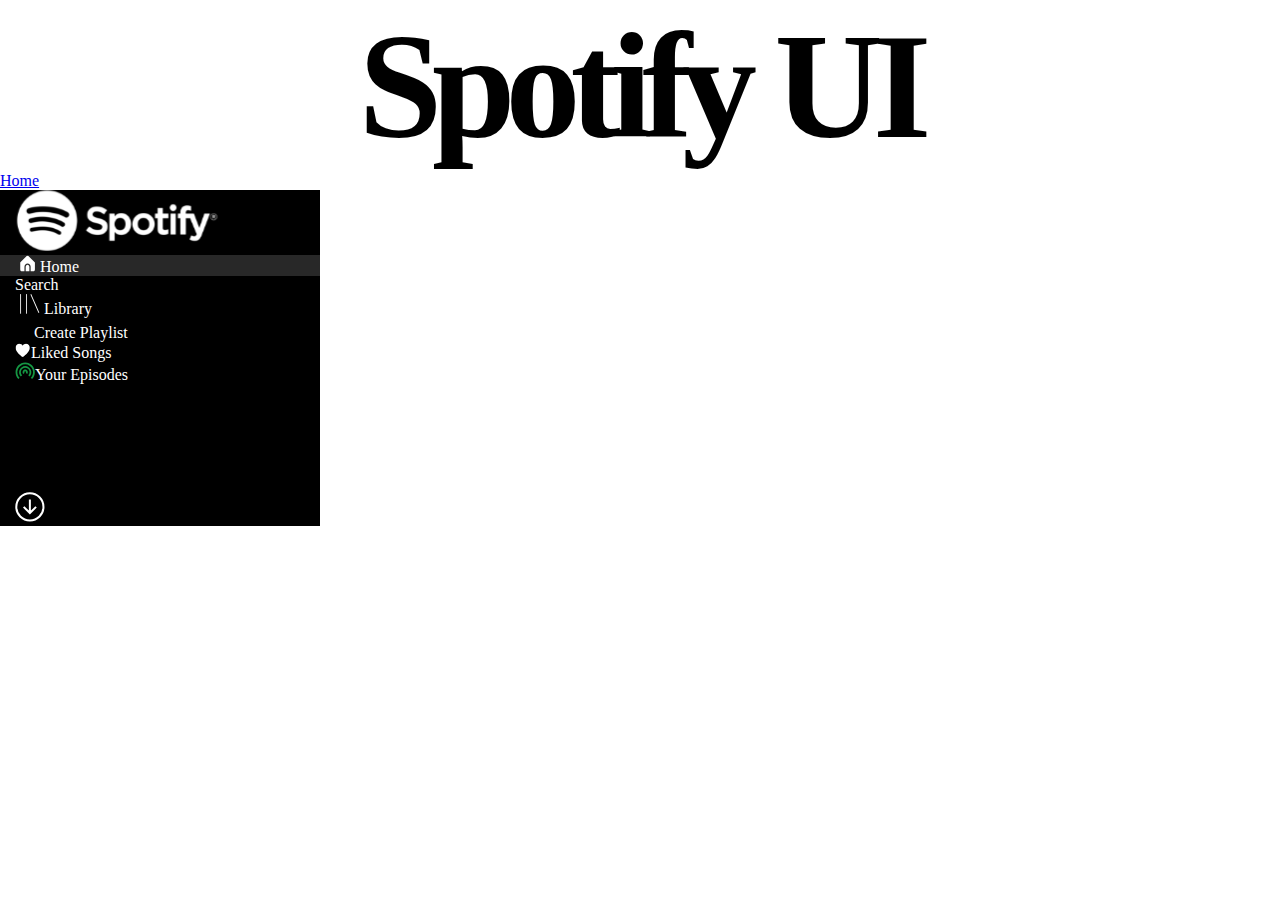
==== index.html @ 9013bd7e "my first commit" ====
<!DOCTYPE html>
<html lang="en">
<head>
    <meta charset="UTF-8">
    <meta name="viewport" content="width=device-width, initial-scale=1.0">
    <title>Spotify Clone</title>
    <link rel="stylesheet" href="style.css"/>
    <link href="https://cdn.jsdelivr.net/npm/bootstrap@5.0.2/dist/css/bootstrap.min.css" rel="stylesheet" integrity="sha384-EVSTQN3/azprG1Anm3QDgpJLIm9Nao0Yz1ztcQTwFspd3yD65VohhpuuCOmLASjC" crossorigin="anonymous">
    <link rel="stylesheet" href="https://cdnjs.cloudflare.com/ajax/libs/font-awesome/6.4.2/css/all.min.css" integrity="sha512-z3gLpd7yknf1YoNbCzqRKc4qyor8gaKU1qmn+CShxbuBusANI9QpRohGBreCFkKxLhei6S9CQXFEbbKuqLg0DA==" crossorigin="anonymous" referrerpolicy="no-referrer" />
</head>
<body>
    <center><h6 class="heading"> Spotify UI</h6></center>
    <div class="d-flex">
        <div>
        <a href="#" class="text-decoration-none">Home</a>
<nav class="px-3 py-2   logo">
    <p>
    <svg width="204" height="61" viewBox="0 0 204 61" fill="none" xmlns="http://www.w3.org/2000/svg" xmlns:xlink="http://www.w3.org/1999/xlink">
        <rect x="0.821411" y="0.29187" width="202.576" height="60.5258" fill="url(#pattern0)"/>
        <defs>
        <pattern id="pattern0" patternContentUnits="objectBoundingBox" width="1" height="1">
        <use xlink:href="#image0_306_644" transform="matrix(0.00042337 0 0 0.00141699 0 -0.0016157)"/>
        </pattern>
        <image id="image0_306_644" width="2362" height="708" xlink:href="[data-uri]"/>
        </defs>
        </svg>
        </p>
 <p class="mt-5 py-2 mb-0 backgd">
<a href="#" class="text-white decoration-none">
    <svg xmlns="http://www.w3.org/2000/svg" width="25" height="17" viewBox="0 0 31 34" fill="none" class="pe-1 me-2">
    <g clip-path="url(#clip0_306_615)">
      <path d="M15.5849 19.6659C14.6021 19.6659 13.6596 20.0888 12.9646 20.8417C12.2697 21.5946 11.8793 22.6157 11.8793 23.6804V33.0822H19.2906V23.6804C19.2906 22.6157 18.9002 21.5946 18.2052 20.8417C17.5103 20.0888 16.5677 19.6659 15.5849 19.6659Z" fill="white"/>
      <path d="M17.2376 2.04697C16.784 1.60463 16.1953 1.35986 15.5849 1.35986C14.9746 1.35986 14.3858 1.60463 13.9322 2.04697L0.762268 14.8879V28.8047C0.762268 29.9404 1.17871 31.0296 1.91999 31.8326C2.66126 32.6357 3.66665 33.0868 4.71497 33.0868H9.40881V23.6809C9.40881 21.9064 10.0595 20.2046 11.2177 18.9498C12.376 17.6951 13.9469 16.9902 15.5849 16.9902C17.2229 16.9902 18.7938 17.6951 19.9521 18.9498C21.1103 20.2046 21.761 21.9064 21.761 23.6809V33.0828H26.4548C27.5032 33.0828 28.5086 32.6317 29.2498 31.8286C29.9911 31.0256 30.4076 29.9364 30.4076 28.8007V14.8839L17.2376 2.04697Z" fill="white"/>
    </g>
    <defs>
      <clipPath id="clip0_306_615">
        <rect width="29.6453" height="32.1157" fill="white" transform="translate(0.762268 0.932129)"/>
      </clipPath>
    </defs>
  </svg>Home</a>
  </p>
  <p>
<a href="#" class="text-white"><i class="fa-solid fa-magnifying-glass me-3 pe-1" style="color: #f9fafb"></i>Search</a>
  </p>
  <p>
<a href="#" class="text-white">
    <svg xmlns="http://www.w3.org/2000/svg" width="29" height="20" viewBox="0 0 29 29" fill="none" class="pe-2 me-2">
        <rect x="0.997498" y="0.15979" width="1.23522" height="28.4101" fill="white"/>
        <rect x="9.64404" y="0.15979" width="1.23522" height="28.4101" fill="white"/>
        <rect x="15.8201" y="0.655029" width="1.23522" height="29.3017" transform="rotate(-23.634 15.8201 0.655029)" fill="white"/>
      </svg>Library</a>
      </p>
   <p class="mt-5">
    <a href="#" class="text-white">
        <svg xmlns="http://www.w3.org/2000/svg" width="19" height="20" viewBox="0 0 31 31" fill="none" class="bg-white me-3">
            <path d="M16.8201 14.0944V7.91833H14.3497V14.0944H8.17358V16.5649H14.3497V22.741H16.8201V16.5649H22.9962V14.0944H16.8201Z" fill="black"/>
          </svg>Create Playlist</a>
          </p>
          <p>
    <a href="#" class="text-white">
        <svg xmlns="http://www.w3.org/2000/svg" width="16" height="16" viewBox="0 0 12 12" fill="none" class="bg-primary me-4">
            <g clip-path="url(#clip0_306_628)">
              <path d="M8.23299 1.31335C7.72879 1.3212 7.23557 1.46195 6.80317 1.72139C6.37076 1.98084 6.01447 2.34979 5.77027 2.79099C5.52608 2.34979 5.16979 1.98084 4.73738 1.72139C4.30497 1.46195 3.81176 1.3212 3.30755 1.31335C2.50378 1.34828 1.7465 1.69989 1.20116 2.29138C0.655812 2.88287 0.366729 3.66616 0.397065 4.47011C0.397065 7.50374 5.3028 11.0075 5.51146 11.1562L5.77027 11.3393L6.02908 11.1562C6.23774 11.0084 11.1435 7.50374 11.1435 4.47011C11.1738 3.66616 10.8847 2.88287 10.3394 2.29138C9.79404 1.69989 9.03676 1.34828 8.23299 1.31335Z" fill="white"/>
            </g>
            <defs>
              <clipPath id="clip0_306_628">
                <path d="M0.396973 1.90271C0.396973 1.35042 0.844688 0.90271 1.39697 0.90271H10.1434C10.6957 0.90271 11.1434 1.35043 11.1434 1.90271V10.6491C11.1434 11.2014 10.6957 11.6491 10.1434 11.6491H1.39697C0.844687 11.6491 0.396973 11.2014 0.396973 10.6491V1.90271Z" fill="white"/>
              </clipPath>
            </defs>
          </svg>Liked Songs</a>
          </p>
          <p>
    <a href="#" class="text-white">
        <svg xmlns="http://www.w3.org/2000/svg" width="20" height="18" viewBox="0 0 20 18" fill="none" class=" me-3">
            <path d="M4.63432 15.7873C3.53306 14.686 2.78309 13.2829 2.47926 11.7554C2.17543 10.2279 2.33137 8.64462 2.92738 7.20574C3.52339 5.76687 4.53269 4.53704 5.82764 3.67178C7.1226 2.80652 8.64506 2.34469 10.2025 2.34469C11.7599 2.34469 13.2824 2.80652 14.5773 3.67178C15.8723 4.53704 16.8816 5.76687 17.4776 7.20574C18.0736 8.64462 18.2296 10.2279 17.9257 11.7554C17.6219 13.2829 16.8719 14.686 15.7707 15.7873L17.0078 17.0245C17.9029 16.1318 18.6127 15.071 19.0965 13.9031C19.5803 12.7352 19.8285 11.4833 19.8269 10.2192C19.8269 4.90384 15.5178 0.594727 10.2025 0.594727C4.88718 0.594727 0.578064 4.90384 0.578064 10.2192C0.578064 12.8772 1.65512 15.2833 3.39715 17.0245L4.63432 15.7873Z" fill="#159643"/>
            <path d="M14.5335 14.5502C15.39 13.6936 15.9732 12.6023 16.2095 11.4142C16.4458 10.2262 16.3245 8.99476 15.8609 7.87566C15.3973 6.75657 14.6123 5.80007 13.6051 5.12711C12.5979 4.45416 11.4138 4.09497 10.2025 4.09497C8.9912 4.09497 7.8071 4.45416 6.79992 5.12711C5.79274 5.80007 5.00773 6.75657 4.54415 7.87566C4.08058 8.99476 3.95925 10.2262 4.19552 11.4142C4.43179 12.6023 5.01504 13.6936 5.87153 14.5502L7.10958 13.313C6.49775 12.7012 6.08109 11.9217 5.91228 11.073C5.74347 10.2244 5.8301 9.3448 6.16122 8.54542C6.49233 7.74604 7.05305 7.06279 7.77247 6.58208C8.49189 6.10138 9.33771 5.8448 10.203 5.8448C11.0682 5.8448 11.914 6.10138 12.6334 6.58208C13.3529 7.06279 13.9136 7.74604 14.2447 8.54542C14.5758 9.3448 14.6624 10.2244 14.4936 11.073C14.3248 11.9217 13.9082 12.7012 13.2963 13.313L14.5335 14.5502Z" fill="#159643"/>
            <path d="M12.0583 12.075C12.4253 11.7079 12.6752 11.2402 12.7765 10.731C12.8777 10.2218 12.8257 9.6941 12.627 9.21449C12.4284 8.73489 12.0919 8.32498 11.6603 8.03657C11.2286 7.74817 10.7212 7.59424 10.2021 7.59424C9.68293 7.59424 9.17546 7.74817 8.74382 8.03657C8.31217 8.32498 7.97574 8.73489 7.77706 9.21449C7.57838 9.6941 7.52637 10.2218 7.62761 10.731C7.72886 11.2402 7.97881 11.7079 8.34585 12.075L9.5839 10.8378C9.46151 10.7154 9.37816 10.5595 9.34437 10.3898C9.31059 10.2201 9.32791 10.0441 9.39412 9.88425C9.46034 9.72436 9.57248 9.5877 9.71637 9.49154C9.86026 9.39539 10.0294 9.34407 10.2025 9.34407C10.3756 9.34407 10.5447 9.39539 10.6886 9.49154C10.8325 9.5877 10.9446 9.72436 11.0109 9.88425C11.0771 10.0441 11.0944 10.2201 11.0606 10.3898C11.0268 10.5595 10.9435 10.7154 10.8211 10.8378L12.0583 12.075Z" fill="#159643"/>
          </svg>Your Episodes</a>
          </p>
 <p class="fs-4 text-white  mt-5">FAV</p>
 <p class="text-white" >Daily Mix 1</p>
 <p class="text-white" >Discover Weekly</p>
 <p class="text-white">Malayalam</p>
 <p class="text-white">Dance / Electronix Mix</p>
 <p class="text-white">EDM / Popular</p>
<p class="fs-6 mt-5 text-white"> <svg xmlns="http://www.w3.org/2000/svg" width="30" height="30" viewBox="0 0 30 30" fill="none" class="me-4 ">
    <path d="M21.0553 14.8841L14.8792 21.0602L8.70313 14.8841M14.8792 7.47273V19.8249V7.47273ZM14.8792 1.29663C22.3832 1.29663 28.4667 7.38009 28.4667 14.8841C28.4667 22.388 22.3832 28.4715 14.8792 28.4715C7.37527 28.4715 1.29181 22.388 1.29181 14.8841C1.29181 7.38009 7.37527 1.29663 14.8792 1.29663Z" stroke="white" stroke-width="2"/>
  </svg>Install app</p>
</nav>
</div>
<div class="bigbox">
    <div class="d-flex">
        <div>

        </div>
        <div>

        </div>
    </div>

</div>
</div>
    <script src="https://cdn.jsdelivr.net/npm/@popperjs/core@2.9.2/dist/umd/popper.min.js" integrity="sha384-IQsoLXl5PILFhosVNubq5LC7Qb9DXgDA9i+tQ8Zj3iwWAwPtgFTxbJ8NT4GN1R8p" crossorigin="anonymous"></script>
<script src="https://cdn.jsdelivr.net/npm/bootstrap@5.0.2/dist/js/bootstrap.min.js" integrity="sha384-cVKIPhGWiC2Al4u+LWgxfKTRIcfu0JTxR+EQDz/bgldoEyl4H0zUF0QKbrJ0EcQF" crossorigin="anonymous"></script>
</body>
</html>
---- style.css ----
*{
    margin:0px;
    padding:0px;
}
.heading{
    font-family: DM Sans;
font-size: 150px;
font-style: normal;
font-weight: 700;
line-height: normal;
letter-spacing: -10px;
}
nav>p>a{
    text-decoration:none;
    color:white;
}
.logo{
    height:100%;
    width:25%;
    background-color: rgb(0,0,0);

}
nav>p{
    padding-left: 15px;
}
.backgd{
    background-color: rgb(40,40,40);
}
.bigbox{
    background-color: rgb(40,40,40);
}
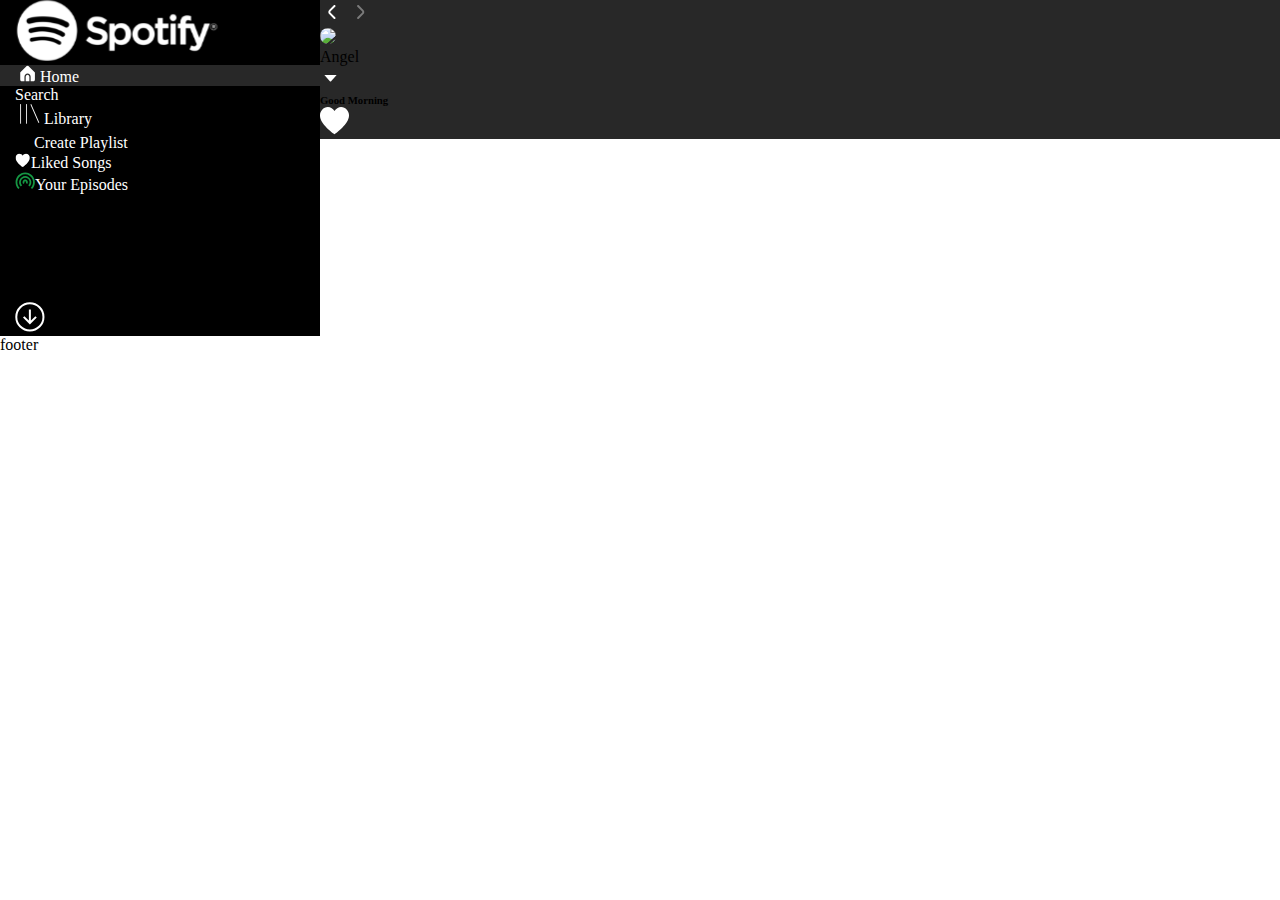
==== commit 2e254071: "new files added" ====
--- a/index.html
+++ b/index.html
@@ -9,13 +9,12 @@
     <link rel="stylesheet" href="https://cdnjs.cloudflare.com/ajax/libs/font-awesome/6.4.2/css/all.min.css" integrity="sha512-z3gLpd7yknf1YoNbCzqRKc4qyor8gaKU1qmn+CShxbuBusANI9QpRohGBreCFkKxLhei6S9CQXFEbbKuqLg0DA==" crossorigin="anonymous" referrerpolicy="no-referrer" />
 </head>
 <body>
-    <center><h6 class="heading"> Spotify UI</h6></center>
-    <div class="d-flex">
+    <div class="home">
+      <div class="main-div">
+        <div class="sidebar">
+        <nav class="px-3 py-2">
         <div>
-        <a href="#" class="text-decoration-none">Home</a>
-<nav class="px-3 py-2   logo">
-    <p>
-    <svg width="204" height="61" viewBox="0 0 204 61" fill="none" xmlns="http://www.w3.org/2000/svg" xmlns:xlink="http://www.w3.org/1999/xlink">
+        <svg width="204" height="61" viewBox="0 0 204 61" fill="none" xmlns="http://www.w3.org/2000/svg" xmlns:xlink="http://www.w3.org/1999/xlink">
         <rect x="0.821411" y="0.29187" width="202.576" height="60.5258" fill="url(#pattern0)"/>
         <defs>
         <pattern id="pattern0" patternContentUnits="objectBoundingBox" width="1" height="1">
@@ -24,10 +23,10 @@
         <image id="image0_306_644" width="2362" height="708" xlink:href="[data-uri]"/>
         </defs>
         </svg>
-        </p>
- <p class="mt-5 py-2 mb-0 backgd">
-<a href="#" class="text-white decoration-none">
-    <svg xmlns="http://www.w3.org/2000/svg" width="25" height="17" viewBox="0 0 31 34" fill="none" class="pe-1 me-2">
+        </div>
+        <div class="mt-3 py-2 mb-0 backgd">
+        <a href="#" class="text-white decoration-none">
+        <svg xmlns="http://www.w3.org/2000/svg" width="25" height="17" viewBox="0 0 31 34" fill="none" class="pe-1 me-2">
     <g clip-path="url(#clip0_306_615)">
       <path d="M15.5849 19.6659C14.6021 19.6659 13.6596 20.0888 12.9646 20.8417C12.2697 21.5946 11.8793 22.6157 11.8793 23.6804V33.0822H19.2906V23.6804C19.2906 22.6157 18.9002 21.5946 18.2052 20.8417C17.5103 20.0888 16.5677 19.6659 15.5849 19.6659Z" fill="white"/>
       <path d="M17.2376 2.04697C16.784 1.60463 16.1953 1.35986 15.5849 1.35986C14.9746 1.35986 14.3858 1.60463 13.9322 2.04697L0.762268 14.8879V28.8047C0.762268 29.9404 1.17871 31.0296 1.91999 31.8326C2.66126 32.6357 3.66665 33.0868 4.71497 33.0868H9.40881V23.6809C9.40881 21.9064 10.0595 20.2046 11.2177 18.9498C12.376 17.6951 13.9469 16.9902 15.5849 16.9902C17.2229 16.9902 18.7938 17.6951 19.9521 18.9498C21.1103 20.2046 21.761 21.9064 21.761 23.6809V33.0828H26.4548C27.5032 33.0828 28.5086 32.6317 29.2498 31.8286C29.9911 31.0256 30.4076 29.9364 30.4076 28.8007V14.8839L17.2376 2.04697Z" fill="white"/>
@@ -37,27 +36,27 @@
         <rect width="29.6453" height="32.1157" fill="white" transform="translate(0.762268 0.932129)"/>
       </clipPath>
     </defs>
-  </svg>Home</a>
-  </p>
-  <p>
-<a href="#" class="text-white"><i class="fa-solid fa-magnifying-glass me-3 pe-1" style="color: #f9fafb"></i>Search</a>
-  </p>
-  <p>
-<a href="#" class="text-white">
-    <svg xmlns="http://www.w3.org/2000/svg" width="29" height="20" viewBox="0 0 29 29" fill="none" class="pe-2 me-2">
+        </svg>Home</a>
+        </div>
+        <div>
+        <a href="#" class="text-white"><i class="fa-solid fa-magnifying-glass me-3 pe-1" style="color: #f9fafb"></i>Search</a>
+        </div>
+        <div>
+        <a href="#" class="text-white">
+        <svg xmlns="http://www.w3.org/2000/svg" width="29" height="20" viewBox="0 0 29 29" fill="none" class="pe-2 me-2">
         <rect x="0.997498" y="0.15979" width="1.23522" height="28.4101" fill="white"/>
         <rect x="9.64404" y="0.15979" width="1.23522" height="28.4101" fill="white"/>
         <rect x="15.8201" y="0.655029" width="1.23522" height="29.3017" transform="rotate(-23.634 15.8201 0.655029)" fill="white"/>
-      </svg>Library</a>
-      </p>
-   <p class="mt-5">
-    <a href="#" class="text-white">
+        </svg>Library</a>
+        </div>
+        <div class="mt-5">
+        <a href="#" class="text-white">
         <svg xmlns="http://www.w3.org/2000/svg" width="19" height="20" viewBox="0 0 31 31" fill="none" class="bg-white me-3">
             <path d="M16.8201 14.0944V7.91833H14.3497V14.0944H8.17358V16.5649H14.3497V22.741H16.8201V16.5649H22.9962V14.0944H16.8201Z" fill="black"/>
           </svg>Create Playlist</a>
-          </p>
-          <p>
-    <a href="#" class="text-white">
+          </div>
+          <div>
+        <a href="#" class="text-white">
         <svg xmlns="http://www.w3.org/2000/svg" width="16" height="16" viewBox="0 0 12 12" fill="none" class="bg-primary me-4">
             <g clip-path="url(#clip0_306_628)">
               <path d="M8.23299 1.31335C7.72879 1.3212 7.23557 1.46195 6.80317 1.72139C6.37076 1.98084 6.01447 2.34979 5.77027 2.79099C5.52608 2.34979 5.16979 1.98084 4.73738 1.72139C4.30497 1.46195 3.81176 1.3212 3.30755 1.31335C2.50378 1.34828 1.7465 1.69989 1.20116 2.29138C0.655812 2.88287 0.366729 3.66616 0.397065 4.47011C0.397065 7.50374 5.3028 11.0075 5.51146 11.1562L5.77027 11.3393L6.02908 11.1562C6.23774 11.0084 11.1435 7.50374 11.1435 4.47011C11.1738 3.66616 10.8847 2.88287 10.3394 2.29138C9.79404 1.69989 9.03676 1.34828 8.23299 1.31335Z" fill="white"/>
@@ -68,38 +67,66 @@
               </clipPath>
             </defs>
           </svg>Liked Songs</a>
-          </p>
-          <p>
+          </div>
+          <div>
     <a href="#" class="text-white">
         <svg xmlns="http://www.w3.org/2000/svg" width="20" height="18" viewBox="0 0 20 18" fill="none" class=" me-3">
             <path d="M4.63432 15.7873C3.53306 14.686 2.78309 13.2829 2.47926 11.7554C2.17543 10.2279 2.33137 8.64462 2.92738 7.20574C3.52339 5.76687 4.53269 4.53704 5.82764 3.67178C7.1226 2.80652 8.64506 2.34469 10.2025 2.34469C11.7599 2.34469 13.2824 2.80652 14.5773 3.67178C15.8723 4.53704 16.8816 5.76687 17.4776 7.20574C18.0736 8.64462 18.2296 10.2279 17.9257 11.7554C17.6219 13.2829 16.8719 14.686 15.7707 15.7873L17.0078 17.0245C17.9029 16.1318 18.6127 15.071 19.0965 13.9031C19.5803 12.7352 19.8285 11.4833 19.8269 10.2192C19.8269 4.90384 15.5178 0.594727 10.2025 0.594727C4.88718 0.594727 0.578064 4.90384 0.578064 10.2192C0.578064 12.8772 1.65512 15.2833 3.39715 17.0245L4.63432 15.7873Z" fill="#159643"/>
             <path d="M14.5335 14.5502C15.39 13.6936 15.9732 12.6023 16.2095 11.4142C16.4458 10.2262 16.3245 8.99476 15.8609 7.87566C15.3973 6.75657 14.6123 5.80007 13.6051 5.12711C12.5979 4.45416 11.4138 4.09497 10.2025 4.09497C8.9912 4.09497 7.8071 4.45416 6.79992 5.12711C5.79274 5.80007 5.00773 6.75657 4.54415 7.87566C4.08058 8.99476 3.95925 10.2262 4.19552 11.4142C4.43179 12.6023 5.01504 13.6936 5.87153 14.5502L7.10958 13.313C6.49775 12.7012 6.08109 11.9217 5.91228 11.073C5.74347 10.2244 5.8301 9.3448 6.16122 8.54542C6.49233 7.74604 7.05305 7.06279 7.77247 6.58208C8.49189 6.10138 9.33771 5.8448 10.203 5.8448C11.0682 5.8448 11.914 6.10138 12.6334 6.58208C13.3529 7.06279 13.9136 7.74604 14.2447 8.54542C14.5758 9.3448 14.6624 10.2244 14.4936 11.073C14.3248 11.9217 13.9082 12.7012 13.2963 13.313L14.5335 14.5502Z" fill="#159643"/>
             <path d="M12.0583 12.075C12.4253 11.7079 12.6752 11.2402 12.7765 10.731C12.8777 10.2218 12.8257 9.6941 12.627 9.21449C12.4284 8.73489 12.0919 8.32498 11.6603 8.03657C11.2286 7.74817 10.7212 7.59424 10.2021 7.59424C9.68293 7.59424 9.17546 7.74817 8.74382 8.03657C8.31217 8.32498 7.97574 8.73489 7.77706 9.21449C7.57838 9.6941 7.52637 10.2218 7.62761 10.731C7.72886 11.2402 7.97881 11.7079 8.34585 12.075L9.5839 10.8378C9.46151 10.7154 9.37816 10.5595 9.34437 10.3898C9.31059 10.2201 9.32791 10.0441 9.39412 9.88425C9.46034 9.72436 9.57248 9.5877 9.71637 9.49154C9.86026 9.39539 10.0294 9.34407 10.2025 9.34407C10.3756 9.34407 10.5447 9.39539 10.6886 9.49154C10.8325 9.5877 10.9446 9.72436 11.0109 9.88425C11.0771 10.0441 11.0944 10.2201 11.0606 10.3898C11.0268 10.5595 10.9435 10.7154 10.8211 10.8378L12.0583 12.075Z" fill="#159643"/>
           </svg>Your Episodes</a>
-          </p>
- <p class="fs-4 text-white  mt-5">FAV</p>
- <p class="text-white" >Daily Mix 1</p>
- <p class="text-white" >Discover Weekly</p>
- <p class="text-white">Malayalam</p>
- <p class="text-white">Dance / Electronix Mix</p>
- <p class="text-white">EDM / Popular</p>
-<p class="fs-6 mt-5 text-white"> <svg xmlns="http://www.w3.org/2000/svg" width="30" height="30" viewBox="0 0 30 30" fill="none" class="me-4 ">
+          </div>
+ <div class="fs-4 text-white  mt-5">FAV</div>
+ <div class="text-white" >Daily Mix 1</div>
+ <div class="text-white" >Discover Weekly</div>
+ <div class="text-white">Malayalam</div>
+ <div class="text-white">Dance / Electronix Mix</div>
+ <div class="text-white">EDM / Popular</div>
+<div class="fs-6 mt-5 text-white"> <svg xmlns="http://www.w3.org/2000/svg" width="30" height="30" viewBox="0 0 30 30" fill="none" class="me-4 ">
     <path d="M21.0553 14.8841L14.8792 21.0602L8.70313 14.8841M14.8792 7.47273V19.8249V7.47273ZM14.8792 1.29663C22.3832 1.29663 28.4667 7.38009 28.4667 14.8841C28.4667 22.388 22.3832 28.4715 14.8792 28.4715C7.37527 28.4715 1.29181 22.388 1.29181 14.8841C1.29181 7.38009 7.37527 1.29663 14.8792 1.29663Z" stroke="white" stroke-width="2"/>
-  </svg>Install app</p>
+  </svg>Install app</div>
 </nav>
+        </div>
+        <div class="bigbox">
+  <div>
+
+    <div class="d-flex justify-content-between">
+        <div class="mx-2" >
+          <svg xmlns="http://www.w3.org/2000/svg" width="24" height="24" viewBox="0 0 24 24" fill="none">
+            <path d="M10.5999 12.7101C10.5061 12.6171 10.4317 12.5065 10.381 12.3846C10.3302 12.2628 10.3041 12.1321 10.3041 12.0001C10.3041 11.868 10.3302 11.7373 10.381 11.6155C10.4317 11.4936 10.5061 11.383 10.5999 11.2901L15.1899 6.71006C15.2836 6.6171 15.358 6.5065 15.4088 6.38464C15.4595 6.26278 15.4857 6.13207 15.4857 6.00006C15.4857 5.86805 15.4595 5.73734 15.4088 5.61548C15.358 5.49362 15.2836 5.38302 15.1899 5.29006C15.0025 5.10381 14.749 4.99927 14.4849 4.99927C14.2207 4.99927 13.9672 5.10381 13.7799 5.29006L9.18986 9.88006C8.62806 10.4426 8.3125 11.2051 8.3125 12.0001C8.3125 12.7951 8.62806 13.5576 9.18986 14.1201L13.7799 18.7101C13.9661 18.8948 14.2175 18.999 14.4799 19.0001C14.6115 19.0008 14.7419 18.9756 14.8638 18.9258C14.9856 18.8761 15.0964 18.8027 15.1899 18.7101C15.2836 18.6171 15.358 18.5065 15.4088 18.3846C15.4595 18.2628 15.4857 18.1321 15.4857 18.0001C15.4857 17.868 15.4595 17.7373 15.4088 17.6155C15.358 17.4936 15.2836 17.383 15.1899 17.2901L10.5999 12.7101Z" fill="white"/>
+          </svg>
+          <svg xmlns="http://www.w3.org/2000/svg" width="24" height="24" viewBox="0 0 24 24" fill="none">
+            <path d="M15.3998 9.88006L10.8098 5.29006C10.6224 5.10381 10.369 4.99927 10.1048 4.99927C9.84062 4.99927 9.58716 5.10381 9.3998 5.29006C9.30607 5.38302 9.23168 5.49362 9.18091 5.61548C9.13014 5.73734 9.104 5.86805 9.104 6.00006C9.104 6.13207 9.13014 6.26278 9.18091 6.38464C9.23168 6.5065 9.30607 6.6171 9.3998 6.71006L13.9998 11.2901C14.0935 11.383 14.1679 11.4936 14.2187 11.6155C14.2695 11.7373 14.2956 11.868 14.2956 12.0001C14.2956 12.1321 14.2695 12.2628 14.2187 12.3846C14.1679 12.5065 14.0935 12.6171 13.9998 12.7101L9.3998 17.2901C9.2115 17.477 9.10518 17.7312 9.10425 17.9965C9.10331 18.2619 9.20783 18.5168 9.3948 18.7051C9.58178 18.8934 9.8359 18.9997 10.1013 19.0006C10.3666 19.0016 10.6215 18.897 10.8098 18.7101L15.3998 14.1201C15.9616 13.5576 16.2772 12.7951 16.2772 12.0001C16.2772 11.2051 15.9616 10.4426 15.3998 9.88006Z" fill="#7B7B7B"/>
+          </svg>
+        </div>
+        <div class="d-flex mx-2 my-2">
+        <img height =20 class="images"  src="https://s3-alpha-sig.figma.com/img/17c1/2154/b8225a22ad698153ef7b561d4633166e?Expires=1694995200&Signature=PiGsiUAn-WwHKiuIh791CyDQA4rLatEq3KdY06Ot3ZQQ3-LkEDqjKU3jgQBdLK2p-yXXYbyU0KWHghZLi1AbauyXHiIk7FR-4At6T6Y2SCBEC947~SA-LwRITSm40MOegDfZlh7Syw1ZFzhE8CdrtbjLgp3PiKKDdq7~mnxcw-z2Q4fyhf6JoFlzMfbUbvyQQgMBHKBFQdkDrt41~6Kl1MTxaK24HkiIq-2A4SPwKBv9O0pD2-0O77FZRZkxrBY~WAvpxC~yZWEdivOzOOssXIuiiczSkz2u5ScyU~funGk5kYLf0LTfElIoudczs7ouztVzA1G8GeAsAr0o0hEVKA__&Key-Pair-Id=APKAQ4GOSFWCVNEHN3O4"/>
+        <p class="text-white fs-6 ">Angel</p>
+        <svg xmlns="http://www.w3.org/2000/svg" width="21" height="24" viewBox="0 0 21 24" fill="none">
+          <path d="M4.37524 9H16.6252L11.1189 15.293C10.9548 15.4805 10.7323 15.5858 10.5002 15.5858C10.2682 15.5858 10.0457 15.4805 9.88162 15.293L4.37524 9Z" fill="white"/>
+        </svg>
+ </div>
+    </div>
 </div>
-<div class="bigbox">
-    <div class="d-flex">
-        <div>
-
-        </div>
-        <div>
-
+  <h6 class="text-white fs-5 ms-4  ">Good Morning</h6>
+  <div>
+    <svg xmlns="http://www.w3.org/2000/svg" width="29" height="29" viewBox="0 0 29 29" fill="none">
+      <g clip-path="url(#clip0_306_568)">
+        <path d="M21.1461 1.10828C19.7854 1.12944 18.4545 1.50927 17.2876 2.2094C16.1207 2.90953 15.1592 3.90517 14.5002 5.09578C13.8413 3.90517 12.8798 2.90953 11.7129 2.2094C10.546 1.50927 9.21504 1.12944 7.8544 1.10828C5.68537 1.20252 3.6418 2.15137 2.17014 3.74756C0.698481 5.34374 -0.0816308 7.45749 0.000234432 9.62703C0.000234432 17.8135 13.2387 27.2687 13.8018 27.6699L14.5002 28.1641L15.1987 27.6699C15.7617 27.2711 29.0002 17.8135 29.0002 9.62703C29.0821 7.45749 28.302 5.34374 26.8303 3.74756C25.3587 2.15137 23.3151 1.20252 21.1461 1.10828Z" fill="white"/>
+      </g>
+      <defs>
+        <clipPath id="clip0_306_568">
+          <rect width="29" height="29" fill="white"/>
+        </clipPath>
+      </defs>
+    </svg>
+</div>
         </div>
     </div>
-
-</div>
-</div>
+    <div class="footer">
+      footer
+    </div>
+    </div>
     <script src="https://cdn.jsdelivr.net/npm/@popperjs/core@2.9.2/dist/umd/popper.min.js" integrity="sha384-IQsoLXl5PILFhosVNubq5LC7Qb9DXgDA9i+tQ8Zj3iwWAwPtgFTxbJ8NT4GN1R8p" crossorigin="anonymous"></script>
 <script src="https://cdn.jsdelivr.net/npm/bootstrap@5.0.2/dist/js/bootstrap.min.js" integrity="sha384-cVKIPhGWiC2Al4u+LWgxfKTRIcfu0JTxR+EQDz/bgldoEyl4H0zUF0QKbrJ0EcQF" crossorigin="anonymous"></script>
 </body>
--- a/style.css
+++ b/style.css
@@ -1,31 +1,48 @@
-*{
-    margin:0px;
-    padding:0px;
+* {
+  margin: 0px;
+  padding: 0px;
 }
-.heading{
-    font-family: DM Sans;
-font-size: 150px;
-font-style: normal;
-font-weight: 700;
-line-height: normal;
-letter-spacing: -10px;
+.heading {
+  font-family: DM Sans;
+  font-size: 150px;
+  font-style: normal;
+  font-weight: 700;
+  line-height: normal;
+  letter-spacing: -10px;
 }
-nav>p>a{
-    text-decoration:none;
-    color:white;
+nav > div > a {
+  text-decoration: none;
+  color: white;
 }
-.logo{
-    height:100%;
-    width:25%;
-    background-color: rgb(0,0,0);
-
+.sidebar {
+  width: 25%;
+  background-color: rgb(0, 0, 0);
 }
-nav>p{
-    padding-left: 15px;
+nav > div {
+  padding-left: 15px;
 }
-.backgd{
-    background-color: rgb(40,40,40);
+.backgd {
+  background-color: rgb(40, 40, 40);
 }
-.bigbox{
-    background-color: rgb(40,40,40);
-}+.bigbox {
+  background-color: rgb(40, 40, 40);
+  height: 100%;
+  width: 75%;
+}
+.images {
+  border-radius: 50%;
+}
+.heart {
+  background-color: primary;
+}
+.main-div {
+  display: flex;
+  width: 100%;
+  height: 80%;
+}
+.footer {
+  height: 20%;
+}
+.home {
+  height: 100%;
+}
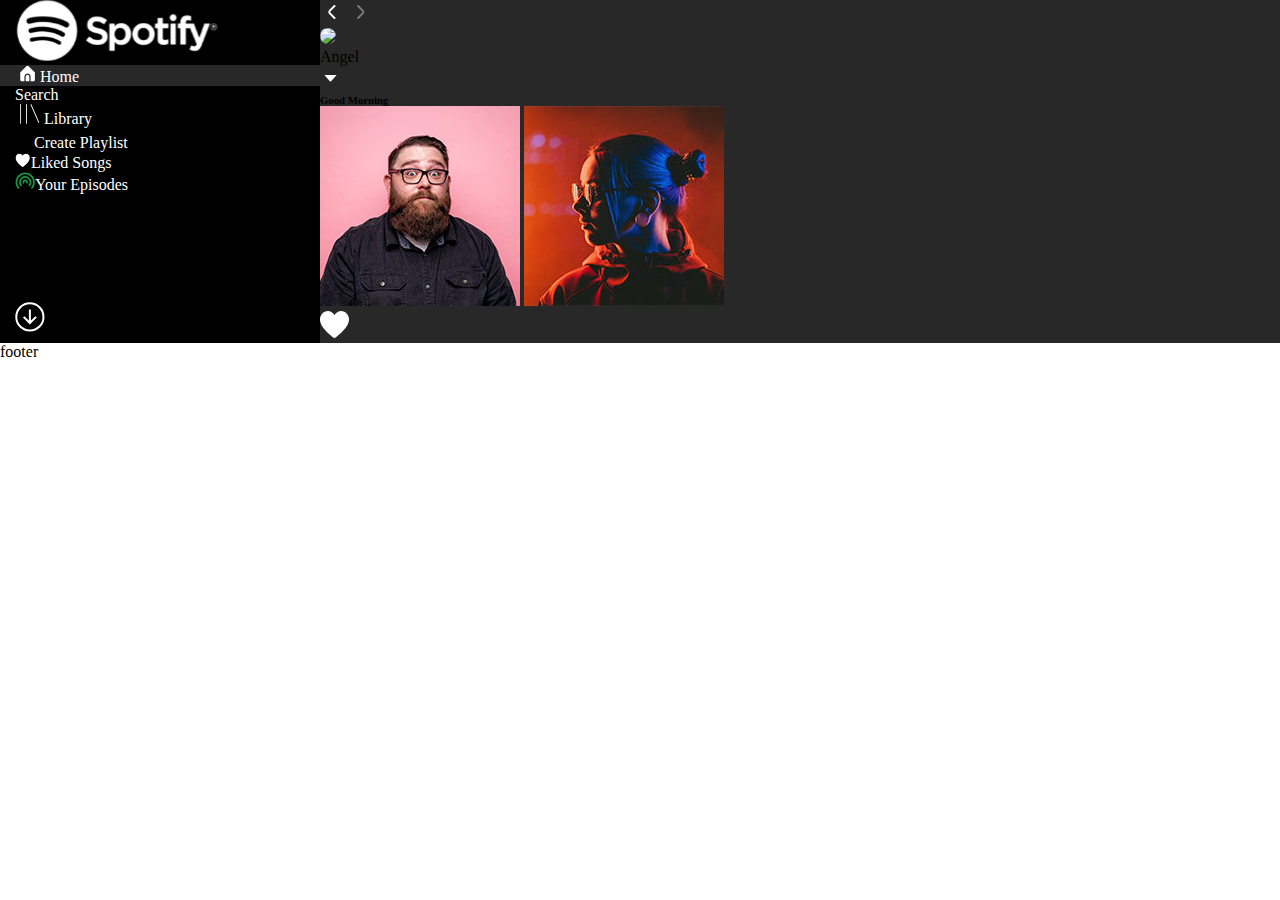
==== commit acf5ffc9: "images added" ====
--- a/index.html
+++ b/index.html
@@ -109,6 +109,8 @@
     </div>
 </div>
   <h6 class="text-white fs-5 ms-4  ">Good Morning</h6>
+ <a href="./playlist.html" ><img src="./assets/man-1.png"/></a>
+  <img src="./assets/man-2.png"/>
   <div>
     <svg xmlns="http://www.w3.org/2000/svg" width="29" height="29" viewBox="0 0 29 29" fill="none">
       <g clip-path="url(#clip0_306_568)">
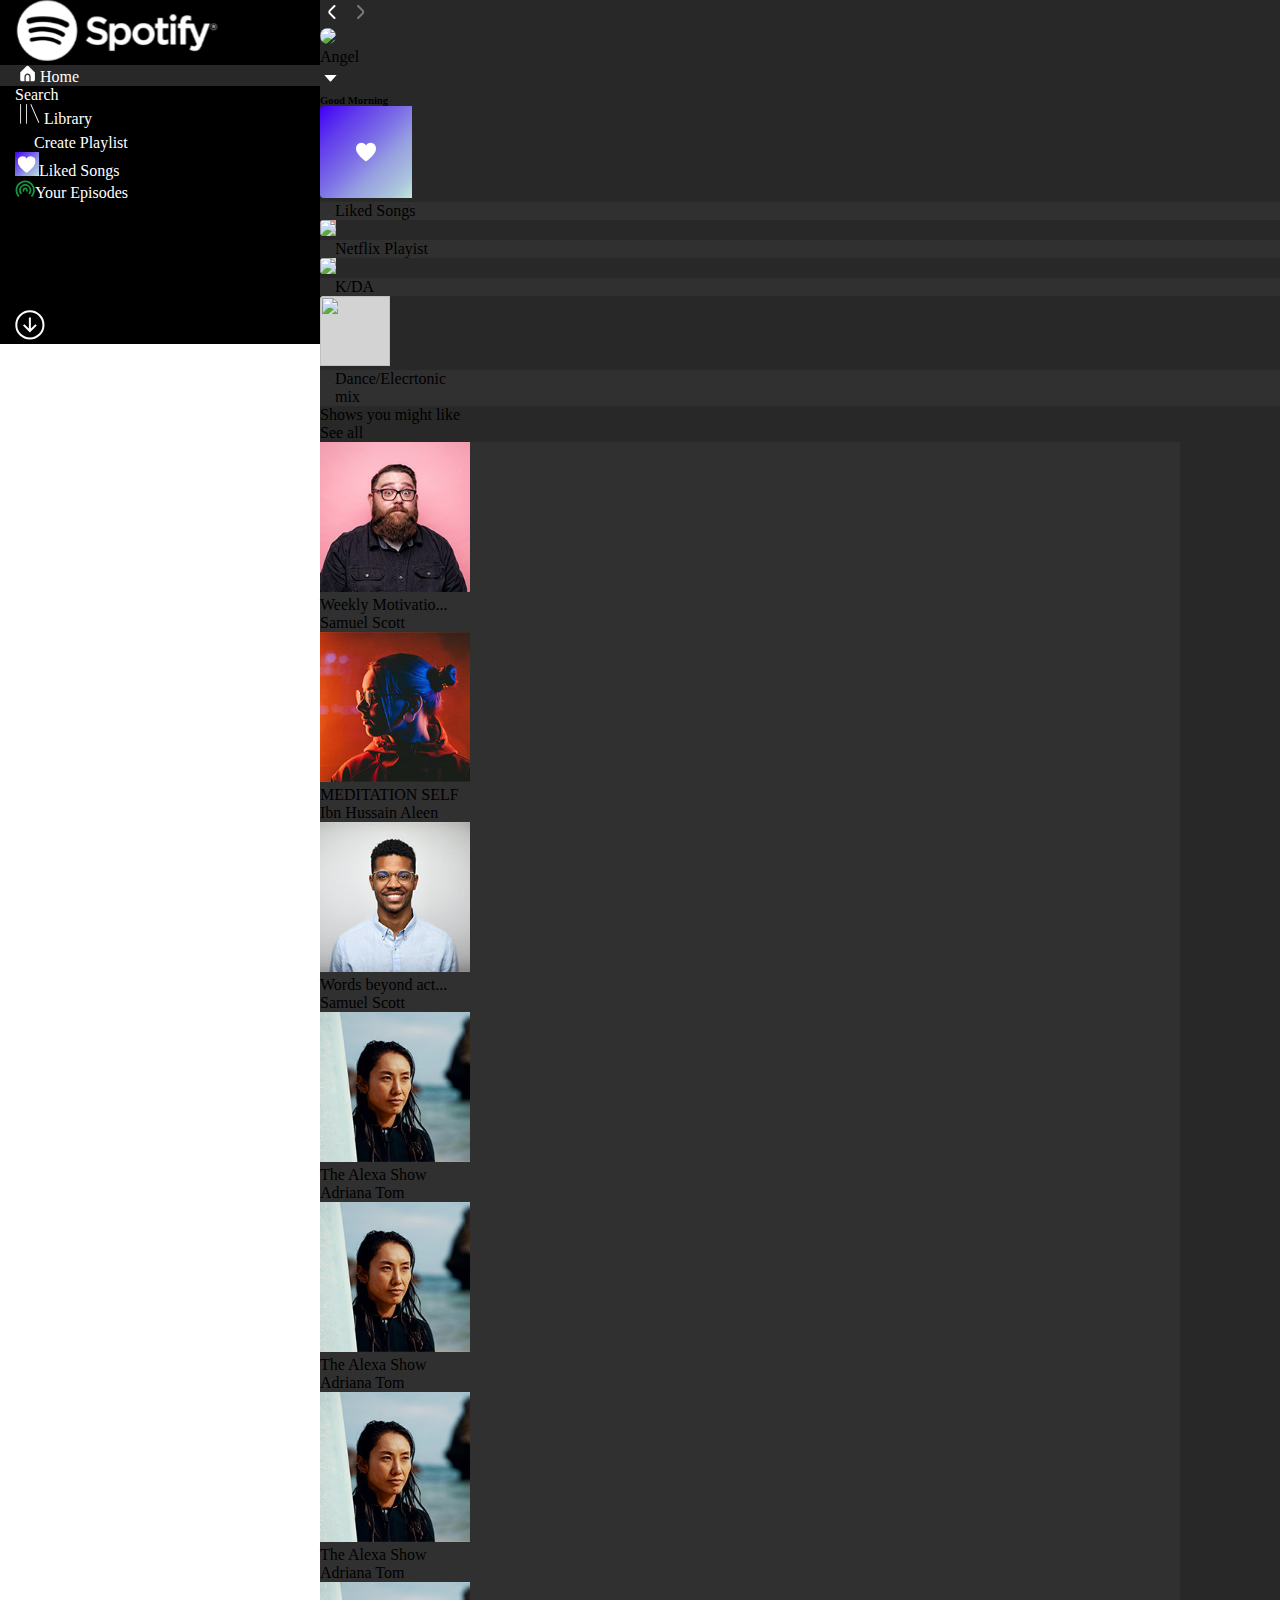
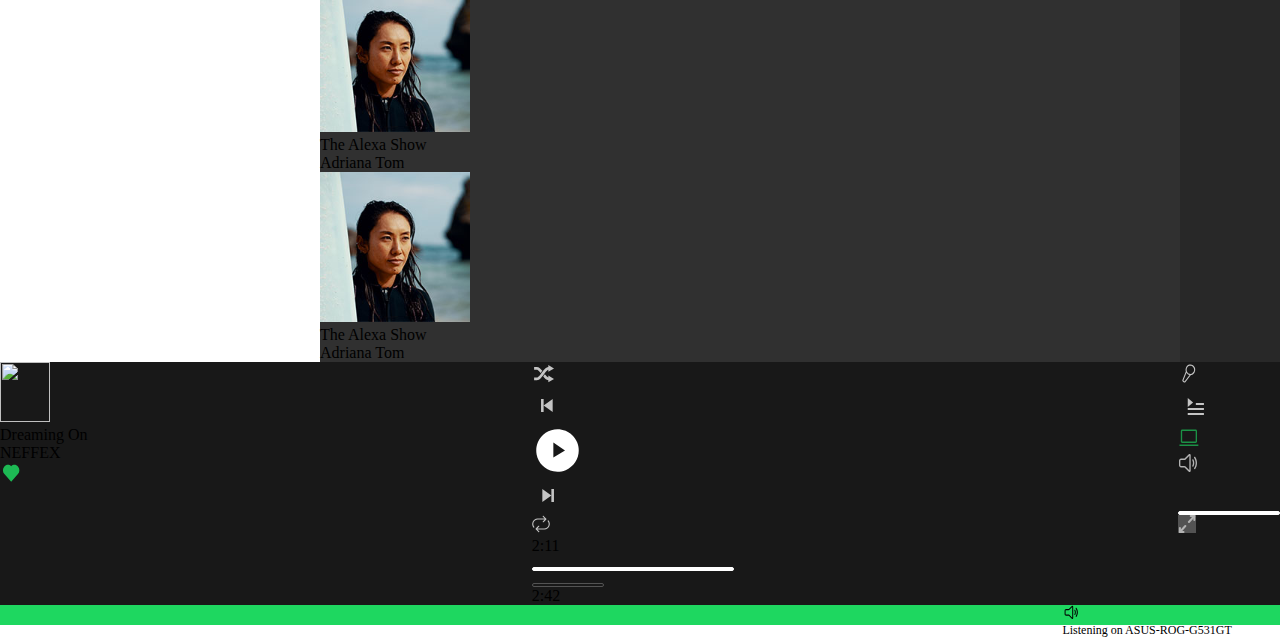
==== commit b113e149: "my second commit" ====
--- a/index.html
+++ b/index.html
@@ -57,7 +57,7 @@
           </div>
           <div>
         <a href="#" class="text-white">
-        <svg xmlns="http://www.w3.org/2000/svg" width="16" height="16" viewBox="0 0 12 12" fill="none" class="bg-primary me-4">
+        <svg xmlns="http://www.w3.org/2000/svg" width="20" height="20" viewBox="0 0 12 12" fill="none" class="smimg1bg me-4">
             <g clip-path="url(#clip0_306_628)">
               <path d="M8.23299 1.31335C7.72879 1.3212 7.23557 1.46195 6.80317 1.72139C6.37076 1.98084 6.01447 2.34979 5.77027 2.79099C5.52608 2.34979 5.16979 1.98084 4.73738 1.72139C4.30497 1.46195 3.81176 1.3212 3.30755 1.31335C2.50378 1.34828 1.7465 1.69989 1.20116 2.29138C0.655812 2.88287 0.366729 3.66616 0.397065 4.47011C0.397065 7.50374 5.3028 11.0075 5.51146 11.1562L5.77027 11.3393L6.02908 11.1562C6.23774 11.0084 11.1435 7.50374 11.1435 4.47011C11.1738 3.66616 10.8847 2.88287 10.3394 2.29138C9.79404 1.69989 9.03676 1.34828 8.23299 1.31335Z" fill="white"/>
             </g>
@@ -69,8 +69,8 @@
           </svg>Liked Songs</a>
           </div>
           <div>
-    <a href="#" class="text-white">
-        <svg xmlns="http://www.w3.org/2000/svg" width="20" height="18" viewBox="0 0 20 18" fill="none" class=" me-3">
+    <a href="#" class="text-white ">
+        <svg xmlns="http://www.w3.org/2000/svg" width="20" height="18" viewBox="0 0 20 18" fill="none" class=" me-3 bg-success">
             <path d="M4.63432 15.7873C3.53306 14.686 2.78309 13.2829 2.47926 11.7554C2.17543 10.2279 2.33137 8.64462 2.92738 7.20574C3.52339 5.76687 4.53269 4.53704 5.82764 3.67178C7.1226 2.80652 8.64506 2.34469 10.2025 2.34469C11.7599 2.34469 13.2824 2.80652 14.5773 3.67178C15.8723 4.53704 16.8816 5.76687 17.4776 7.20574C18.0736 8.64462 18.2296 10.2279 17.9257 11.7554C17.6219 13.2829 16.8719 14.686 15.7707 15.7873L17.0078 17.0245C17.9029 16.1318 18.6127 15.071 19.0965 13.9031C19.5803 12.7352 19.8285 11.4833 19.8269 10.2192C19.8269 4.90384 15.5178 0.594727 10.2025 0.594727C4.88718 0.594727 0.578064 4.90384 0.578064 10.2192C0.578064 12.8772 1.65512 15.2833 3.39715 17.0245L4.63432 15.7873Z" fill="#159643"/>
             <path d="M14.5335 14.5502C15.39 13.6936 15.9732 12.6023 16.2095 11.4142C16.4458 10.2262 16.3245 8.99476 15.8609 7.87566C15.3973 6.75657 14.6123 5.80007 13.6051 5.12711C12.5979 4.45416 11.4138 4.09497 10.2025 4.09497C8.9912 4.09497 7.8071 4.45416 6.79992 5.12711C5.79274 5.80007 5.00773 6.75657 4.54415 7.87566C4.08058 8.99476 3.95925 10.2262 4.19552 11.4142C4.43179 12.6023 5.01504 13.6936 5.87153 14.5502L7.10958 13.313C6.49775 12.7012 6.08109 11.9217 5.91228 11.073C5.74347 10.2244 5.8301 9.3448 6.16122 8.54542C6.49233 7.74604 7.05305 7.06279 7.77247 6.58208C8.49189 6.10138 9.33771 5.8448 10.203 5.8448C11.0682 5.8448 11.914 6.10138 12.6334 6.58208C13.3529 7.06279 13.9136 7.74604 14.2447 8.54542C14.5758 9.3448 14.6624 10.2244 14.4936 11.073C14.3248 11.9217 13.9082 12.7012 13.2963 13.313L14.5335 14.5502Z" fill="#159643"/>
             <path d="M12.0583 12.075C12.4253 11.7079 12.6752 11.2402 12.7765 10.731C12.8777 10.2218 12.8257 9.6941 12.627 9.21449C12.4284 8.73489 12.0919 8.32498 11.6603 8.03657C11.2286 7.74817 10.7212 7.59424 10.2021 7.59424C9.68293 7.59424 9.17546 7.74817 8.74382 8.03657C8.31217 8.32498 7.97574 8.73489 7.77706 9.21449C7.57838 9.6941 7.52637 10.2218 7.62761 10.731C7.72886 11.2402 7.97881 11.7079 8.34585 12.075L9.5839 10.8378C9.46151 10.7154 9.37816 10.5595 9.34437 10.3898C9.31059 10.2201 9.32791 10.0441 9.39412 9.88425C9.46034 9.72436 9.57248 9.5877 9.71637 9.49154C9.86026 9.39539 10.0294 9.34407 10.2025 9.34407C10.3756 9.34407 10.5447 9.39539 10.6886 9.49154C10.8325 9.5877 10.9446 9.72436 11.0109 9.88425C11.0771 10.0441 11.0944 10.2201 11.0606 10.3898C11.0268 10.5595 10.9435 10.7154 10.8211 10.8378L12.0583 12.075Z" fill="#159643"/>
@@ -88,10 +88,9 @@
 </nav>
         </div>
         <div class="bigbox">
-  <div>
-
-    <div class="d-flex justify-content-between">
-        <div class="mx-2" >
+         <div>
+ <div class="d-flex justify-content-between  bg-dark navbarfixed">
+        <div class="mx-1" >
           <svg xmlns="http://www.w3.org/2000/svg" width="24" height="24" viewBox="0 0 24 24" fill="none">
             <path d="M10.5999 12.7101C10.5061 12.6171 10.4317 12.5065 10.381 12.3846C10.3302 12.2628 10.3041 12.1321 10.3041 12.0001C10.3041 11.868 10.3302 11.7373 10.381 11.6155C10.4317 11.4936 10.5061 11.383 10.5999 11.2901L15.1899 6.71006C15.2836 6.6171 15.358 6.5065 15.4088 6.38464C15.4595 6.26278 15.4857 6.13207 15.4857 6.00006C15.4857 5.86805 15.4595 5.73734 15.4088 5.61548C15.358 5.49362 15.2836 5.38302 15.1899 5.29006C15.0025 5.10381 14.749 4.99927 14.4849 4.99927C14.2207 4.99927 13.9672 5.10381 13.7799 5.29006L9.18986 9.88006C8.62806 10.4426 8.3125 11.2051 8.3125 12.0001C8.3125 12.7951 8.62806 13.5576 9.18986 14.1201L13.7799 18.7101C13.9661 18.8948 14.2175 18.999 14.4799 19.0001C14.6115 19.0008 14.7419 18.9756 14.8638 18.9258C14.9856 18.8761 15.0964 18.8027 15.1899 18.7101C15.2836 18.6171 15.358 18.5065 15.4088 18.3846C15.4595 18.2628 15.4857 18.1321 15.4857 18.0001C15.4857 17.868 15.4595 17.7373 15.4088 17.6155C15.358 17.4936 15.2836 17.383 15.1899 17.2901L10.5999 12.7101Z" fill="white"/>
           </svg>
@@ -99,7 +98,7 @@
             <path d="M15.3998 9.88006L10.8098 5.29006C10.6224 5.10381 10.369 4.99927 10.1048 4.99927C9.84062 4.99927 9.58716 5.10381 9.3998 5.29006C9.30607 5.38302 9.23168 5.49362 9.18091 5.61548C9.13014 5.73734 9.104 5.86805 9.104 6.00006C9.104 6.13207 9.13014 6.26278 9.18091 6.38464C9.23168 6.5065 9.30607 6.6171 9.3998 6.71006L13.9998 11.2901C14.0935 11.383 14.1679 11.4936 14.2187 11.6155C14.2695 11.7373 14.2956 11.868 14.2956 12.0001C14.2956 12.1321 14.2695 12.2628 14.2187 12.3846C14.1679 12.5065 14.0935 12.6171 13.9998 12.7101L9.3998 17.2901C9.2115 17.477 9.10518 17.7312 9.10425 17.9965C9.10331 18.2619 9.20783 18.5168 9.3948 18.7051C9.58178 18.8934 9.8359 18.9997 10.1013 19.0006C10.3666 19.0016 10.6215 18.897 10.8098 18.7101L15.3998 14.1201C15.9616 13.5576 16.2772 12.7951 16.2772 12.0001C16.2772 11.2051 15.9616 10.4426 15.3998 9.88006Z" fill="#7B7B7B"/>
           </svg>
         </div>
-        <div class="d-flex mx-2 my-2">
+        <div class="d-flex mx-2 px-1 pt-2 bg-dark rounded ">
         <img height =20 class="images"  src="https://s3-alpha-sig.figma.com/img/17c1/2154/b8225a22ad698153ef7b561d4633166e?Expires=1694995200&Signature=PiGsiUAn-WwHKiuIh791CyDQA4rLatEq3KdY06Ot3ZQQ3-LkEDqjKU3jgQBdLK2p-yXXYbyU0KWHghZLi1AbauyXHiIk7FR-4At6T6Y2SCBEC947~SA-LwRITSm40MOegDfZlh7Syw1ZFzhE8CdrtbjLgp3PiKKDdq7~mnxcw-z2Q4fyhf6JoFlzMfbUbvyQQgMBHKBFQdkDrt41~6Kl1MTxaK24HkiIq-2A4SPwKBv9O0pD2-0O77FZRZkxrBY~WAvpxC~yZWEdivOzOOssXIuiiczSkz2u5ScyU~funGk5kYLf0LTfElIoudczs7ouztVzA1G8GeAsAr0o0hEVKA__&Key-Pair-Id=APKAQ4GOSFWCVNEHN3O4"/>
         <p class="text-white fs-6 ">Angel</p>
         <svg xmlns="http://www.w3.org/2000/svg" width="21" height="24" viewBox="0 0 21 24" fill="none">
@@ -108,11 +107,11 @@
  </div>
     </div>
 </div>
-  <h6 class="text-white fs-5 ms-4  ">Good Morning</h6>
- <a href="./playlist.html" ><img src="./assets/man-1.png"/></a>
-  <img src="./assets/man-2.png"/>
-  <div>
-    <svg xmlns="http://www.w3.org/2000/svg" width="29" height="29" viewBox="0 0 29 29" fill="none">
+ <h6 class="text-white fs-5 ms-4  ">Good Morning</h6>
+   <div class="d-flex flex-wrap">
+  <div class="d-flex">
+    
+    <svg xmlns="http://www.w3.org/2000/svg" width="20" height="20" viewBox="0 0 29 29" fill="none" class="bigimg1bg  ms-4">
       <g clip-path="url(#clip0_306_568)">
         <path d="M21.1461 1.10828C19.7854 1.12944 18.4545 1.50927 17.2876 2.2094C16.1207 2.90953 15.1592 3.90517 14.5002 5.09578C13.8413 3.90517 12.8798 2.90953 11.7129 2.2094C10.546 1.50927 9.21504 1.12944 7.8544 1.10828C5.68537 1.20252 3.6418 2.15137 2.17014 3.74756C0.698481 5.34374 -0.0816308 7.45749 0.000234432 9.62703C0.000234432 17.8135 13.2387 27.2687 13.8018 27.6699L14.5002 28.1641L15.1987 27.6699C15.7617 27.2711 29.0002 17.8135 29.0002 9.62703C29.0821 7.45749 28.302 5.34374 26.8303 3.74756C25.3587 2.15137 23.3151 1.20252 21.1461 1.10828Z" fill="white"/>
       </g>
@@ -122,13 +121,183 @@
         </clipPath>
       </defs>
     </svg>
-</div>
-        </div>
+    <p class="text-white pt-4 pb-4 fs-6 choicebg">Liked Songs</p>
+</div>
+<div class="d-flex">
+   <img  height=70 class="bigimg2bg ms-4" src="https://s3-alpha-sig.figma.com/img/fc5c/a198/b39d41b19304c8f34a1cd57a2c484b58?Expires=1694995200&Signature=j5powkDt7C-1SWaVFlk3o1hYsaBPouSmqkFbyPRLZiA3BobWXjaQtpyl6X85AcaJQFS1XPGpQ6lP9TBbNNIa5TaQ~cJyDdiJz2CAK4gdknEHsyAztwhdF7sHV2NrywGt6JX-o3AxzGJXITDuhDfgbI0HeJdqrb-3YOO~5BBaN6LSoyMnupAQI7OjTjUu15o~6OOoold1BJndnZNNmnQSG4hZJ0cF4ZiZAOMJJbIyyaURNnLhiVVUic~JWMRZ444whRa7vjrHoNYNca3tmnNoswM1mg29zDzuI97LumpeMjPowt1KE1PCTKsInUpaKFiI~hIrlHxlQ7zVnqxe41raQA__&Key-Pair-Id=APKAQ4GOSFWCVNEHN3O4"/> 
+  
+  <p class="text-white pt-4 pb-4 fs-6 choicebg2">Netflix Playist</p>
+</div>
+<div class="d-flex">
+    <img height="70" class="bigimg3bg ms-3" src="https://s3-alpha-sig.figma.com/img/4b4e/06cc/5441a2fe33eda849fff328d8a6220a3a?Expires=1694995200&Signature=eLO6q2CsYk0RT-S7Ep6evX8jqvrrz2Sg8jIFrUq7AFN~Z0WfJQaRbctoe-kdF7mozNG3EP2nx09tJ4MO5opL9OE5d4d2tAKqgz8UXTYe9hwzarr2vW9WDRbGaiG~9zRAnVnwnH2UBORBiBDpFXKvd6T2Tj~ziHQoFmAzXbVTSNzGY-9226hEv8f2YmGIKzXxck7-K1KGtRJjFvuiF3WIga~jpXkiDbqL6qOTY0bwDKNDRpw8I4nszfs0e2PA6~q9N6qwiG3SDMRmjEX0PYiciCxRysaSI~vKmzMUzv2Z2Z36SLDOVnUYHgoHRdGanEw4ryF9D2kV-2Q6d8vQH1-Ujg__&Key-Pair-Id=APKAQ4GOSFWCVNEHN3O4"/>
+  <p class="text-white pt-4 pb-4 fs-6 choicebg3">K/DA</p>
+</div>
+<div class="d-flex">
+   <img height=70 width="70" class="ms-4 bigimg4bg" src="https://s3-alpha-sig.figma.com/img/dead/abee/efaefb88ad2725976d6e5ecb905c08f0?Expires=1694995200&Signature=ULQb~4MW-oGSF6yZjtt17BKWSXyJAtkWzaqx5YAQElHDaZJJhelIpDEYcBClFF9xjA8Gp7QBp3UBe94O1A77Am~VG1q2ld3FrWqfVGxvbwKyHx1D4vm3ypXA8paS-ofF8hM2aH9BewwzuJmh6Kyg666Zw7F5NKNJ1f~ZMYbRp2Je8rDfcUOoNHaKgH2ibTnFJ2CNRcYqLy6ZmD8SrvpbNU3-j1s7pDwilVPZan4L36Us2uuQ3sWZgMnPe3xqt826Qg~SSOKg-930hr7wArUj-tgRs6yKUX4ZhZqdLU~S17ViGAx-C-LfUoyXnnpKxGvlxgl0nKpg6DYEu837F9E2oQ__&Key-Pair-Id=APKAQ4GOSFWCVNEHN3O4"/> 
+ 
+  
+  <p class="text-white pt-3 pb-2 fs-6 choicebg4">Dance/Elecrtonic <br> mix</p>
+</div>
+</div>
+<div>
+  <div class="d-flex justify-content-between">
+  <p class="fs-4 text-white ms-4">Shows you might like</p>
+  <p class="fs-6 text-secondary me-4">See all</p>
+  </div>
+  <div class="d-flex flex-wrap justify-content-evenly ms-4 marginright">
+    <div class="imgbg px-3 pt-3">
+    <a href="./playlist.htm1"><img height=150 src="./assets/man-1.png"/></a>
+    <div class="fs-6 text-white">Weekly Motivatio...</div>
+    <div class="fs-6 text-secondary">Samuel Scott</div>
+ </div>
+ <div class="imgbg px-3 pt-3">
+  <a href="./playlist.html"><img height="150" src="./assets/man-2.png"/></a>
+    <div class="fs-6 text-white">MEDITATION SELF</div>
+    <div class="fs-6  text-secondary">Ibn Hussain Aleen</div>
+</div>
+<div class="imgbg px-3 pt-3">
+<a href="./playlist.html"><img height="150" src="./assets/man-3.png"/></a>
+  <div class="fs-6 text-white">Words beyond act...</div>
+    <div class="fs-6 text-secondary">Samuel Scott</div>
+</div>
+<div class="imgbg px-3 pt-3">
+<a href="./playlist.html"><img height="150" src="./assets/man-4.png"/></a>
+<div class="fs-5 text-white">The Alexa Show</div>
+    <div class="fs-6 text-secondary">Adriana Tom</div>
+</div>
+<div class="imgbg px-3 pt-3 mt-3">
+<a href="./playlist.htm1" ><img height="150" src="./assets/man-4.png"/></a>
+<div class="fs-5 text-white">The Alexa Show</div>
+<div class="fs-6  text-secondary">Adriana Tom</div>
+</div>
+<div class="imgbg px-3 pt-3 mt-3">
+<a href="./playlist.html"><img height="150" src="./assets/man-4.png"/></a>
+<div class="fs-5 text-white">The Alexa Show</div>
+    <div class="fs-6 text-secondary">Adriana Tom</div>
+</div>
+<div class="imgbg px-3 pt-3 mt-3">
+<a href="./playlist.html"><img height=150 src="./assets/man-4.png"/></a>
+<div class="fs-5 text-white">The Alexa Show</div>
+    <div class="fs-6 text-secondary">Adriana Tom</div>
+</div>
+<div class="imgbg px-3 pt-3 mt-3">
+<a href="./playlist.html"><img height="150" src="./assets/man-4.png"/></a>
+<div class="fs-5 text-white">The Alexa Show</div>
+    <div class="fs-6 pb-1 text-secondary">Adriana Tom</div>
+</div>
+</div>
+      </div>
+    
+    </div>
     </div>
     <div class="footer">
-      footer
-    </div>
-    </div>
+      <div class="footer-1">
+        <div class="d-flex">
+      <div>
+        <img height="60" width="50" class="mx-3 mt-3" src="https://s3-alpha-sig.figma.com/img/f7de/4510/dfe03d2521104cc1b6f60f2844ee2fc5?Expires=1694995200&Signature=[base64]~Cpo3vs7g2NUImIJdztUQX5lacePLZDGGukY~kJHXZ~aR6NzEPiYOT6s8cRM3tRPFgpDu3Ru0D~qaAx-S4lyvBlMTwLdc4us9ptymOlvXIatpHrW-K8c5B2iSqfgFJRFZkw__&Key-Pair-Id=APKAQ4GOSFWCVNEHN3O4"/>
+      </div>
+      <div>
+        <div class="fs-6 text-white mt-3">Dreaming On</div>
+        <div class="text-secondary">NEFFEX</div>
+      </div>
+      <div>
+        <svg xmlns="http://www.w3.org/2000/svg" width="22" height="22" viewBox="0 0 22 24" fill="none" class="mx-2 mt-4 ">
+          <path d="M18.5603 4.79111C18.0643 4.23583 17.4745 3.79501 16.8247 3.49399C16.175 3.19298 15.4781 3.03771 14.7742 3.03711C13.4427 3.03735 12.1599 3.59338 11.1796 4.59511C10.1995 3.59321 8.9166 3.03716 7.58511 3.03711C6.88036 3.03793 6.18272 3.19367 5.53232 3.49538C4.88193 3.79709 4.29162 4.2388 3.79538 4.79511C1.67878 7.15811 1.67968 10.8541 3.79718 13.2071L11.1796 21.4141L18.5621 13.2071C20.6796 10.8541 20.6805 7.15811 18.5603 4.79111Z" fill="#1DB954"/>
+        </svg>
+      </div>
+      </div>
+       <div>
+        <div class="d-flex">
+            <div>
+              <svg xmlns="http://www.w3.org/2000/svg" width="24" height="24" viewBox="0 0 24 24" fill="none" class="mt-4 ms-5">
+                <path d="M16.3395 15.4905C15.876 15.3443 15.2843 14.9633 14.622 14.3003C14.0535 13.7438 13.467 13.0268 12.867 12.2453C12.723 12.4365 12.5798 12.6278 12.4358 12.8228C12.0435 13.3538 11.6423 13.89 11.2335 14.4173C12.6615 16.1498 14.1435 17.8508 16.341 18.1313V20.1563L22.0073 16.8863L16.3403 13.614V15.4905H16.3395ZM6.89401 8.95053C7.46101 9.50553 8.04751 10.2225 8.64901 11.004C8.79451 10.8075 8.94151 10.614 9.08851 10.413C9.48034 9.8809 9.87836 9.35337 10.2825 8.83053C8.75851 6.98253 7.18276 5.15028 4.73551 5.06253H2.11051V7.68753H4.73551C5.22676 7.66728 5.99701 8.05128 6.89401 8.94978V8.95053ZM16.3395 7.75578V9.65778L22.0065 6.38553L16.3395 3.11328V5.09853C14.9115 5.26353 13.7708 6.10953 12.777 7.08153C11.1293 8.71953 9.68926 10.9575 8.26801 12.7365C6.86776 14.5643 5.46301 15.6518 4.73401 15.564H2.10901V18.189H4.73401C6.37276 18.1665 7.64401 17.2395 8.73901 16.1693C10.3845 14.5313 11.826 12.294 13.2465 10.5158C14.4038 9.00303 15.5595 8.01078 16.3395 7.75578Z" fill="#C4C4C4"/>
+              </svg>
+            </div>
+            <div>
+              <svg xmlns="http://www.w3.org/2000/svg" width="31" height="31" viewBox="0 0 31 31" fill="none" class="mt-3 ms-3 ">
+                <path d="M20.6666 9.04175L11.625 15.5001L20.6666 21.9584V9.04175ZM11.625 15.5001V9.04175H9.04163V21.9584H11.625V15.5001Z" fill="#C4C4C4"/>
+              </svg>
+            </div>
+            <div>
+              <svg xmlns="http://www.w3.org/2000/svg" width="51" height="51" viewBox="0 0 51 51" fill="none" class="mt-1 mx-2">
+                <path d="M25.5 4.25C21.2972 4.25 17.1887 5.49629 13.6941 7.83127C10.1996 10.1663 7.47593 13.485 5.86757 17.368C4.25921 21.2509 3.83839 25.5236 4.65832 29.6457C5.47826 33.7678 7.50212 37.5542 10.474 40.526C13.4459 43.4979 17.2322 45.5218 21.3543 46.3417C25.4764 47.1616 29.7491 46.7408 33.632 45.1324C37.515 43.5241 40.8338 40.8004 43.1687 37.3059C45.5037 33.8113 46.75 29.7029 46.75 25.5C46.75 22.7094 46.2004 19.9461 45.1325 17.368C44.0645 14.7898 42.4993 12.4472 40.526 10.474C38.5528 8.50074 36.2102 6.93547 33.632 5.86756C31.0539 4.79965 28.2906 4.25 25.5 4.25ZM21.3543 32.5V17.381L33 25.5L21.3543 32.5Z" fill="white"/>
+              </svg>
+            </div>
+            <div>
+              <svg xmlns="http://www.w3.org/2000/svg" width="31" height="31" viewBox="0 0 31 31" fill="none" class="mt-3 me-3">
+                <path d="M10.3334 9.04175L19.375 15.5001L10.3334 21.9584V9.04175ZM19.375 15.5001V9.04175H21.9584V21.9584H19.375V15.5001Z" fill="#C4C4C4"/>
+              </svg>
+            </div>
+            <div>
+              <svg xmlns="http://www.w3.org/2000/svg" width="18" height="18" viewBox="0 0 18 18" fill="none" class="mt-4">
+              <path d="M16.15 5.33817C16.2776 5.33817 16.3953 5.38217 16.4888 5.45587L16.5625 5.52517L16.5812 5.54717C17.2202 6.33923 17.627 7.29309 17.7562 8.30259C17.8854 9.31209 17.732 10.3376 17.313 11.2651C16.894 12.1926 16.2259 12.9856 15.383 13.556C14.5401 14.1263 13.5554 14.4516 12.5387 14.4957L12.3 14.5001H5.69996C5.58879 14.5001 5.47764 14.4968 5.36666 14.4902L7.18936 16.3107C7.2803 16.4018 7.33639 16.522 7.34785 16.6502C7.3593 16.7785 7.32541 16.9067 7.25206 17.0125L7.18936 17.0895C7.09822 17.1804 6.97806 17.2365 6.84982 17.248C6.72158 17.2594 6.59338 17.2255 6.48756 17.1522L6.41056 17.0895L3.66056 14.3395C3.56962 14.2483 3.51353 14.1282 3.50208 13.9999C3.49062 13.8717 3.52452 13.7435 3.59786 13.6377L3.66056 13.5607L6.41056 10.8107C6.50757 10.7132 6.63756 10.6557 6.77491 10.6493C6.91226 10.6429 7.04701 10.6883 7.1526 10.7763C7.2582 10.8644 7.32698 10.9888 7.34539 11.1251C7.3638 11.2613 7.3305 11.3995 7.25206 11.5125L7.18936 11.5895L5.38866 13.3891L5.54266 13.3979L5.69996 13.4001H12.3C13.1309 13.4001 13.9448 13.1649 14.6476 12.7217C15.3504 12.2784 15.9134 11.6452 16.2713 10.8953C16.6292 10.1454 16.7674 9.30955 16.6701 8.48436C16.5727 7.65917 16.2436 6.87843 15.721 6.23247C15.6564 6.1516 15.6159 6.05414 15.6043 5.95131C15.5926 5.84848 15.6102 5.74444 15.655 5.65115C15.6998 5.55786 15.77 5.4791 15.8576 5.42393C15.9451 5.36876 16.0465 5.33942 16.15 5.33927V5.33817ZM10.8106 0.910668C10.9017 0.819725 11.0219 0.76364 11.1501 0.752183C11.2783 0.740725 11.4065 0.774622 11.5124 0.847968L11.5894 0.910668L14.3394 3.66067L14.4021 3.73767C14.4654 3.82952 14.4994 3.93847 14.4994 4.05007C14.4994 4.16166 14.4654 4.27062 14.4021 4.36247L14.3394 4.43947L11.5894 7.18947L11.5124 7.25217C11.4205 7.31556 11.3116 7.3495 11.2 7.3495C11.0884 7.3495 10.9794 7.31556 10.8876 7.25217L10.8106 7.18947L10.7479 7.11247C10.6845 7.02062 10.6505 6.91166 10.6505 6.80007C10.6505 6.68847 10.6845 6.57952 10.7479 6.48767L10.8106 6.41067L12.6113 4.61107L12.4573 4.60227L12.3 4.60007H5.69996C4.86834 4.60002 4.05373 4.83565 3.35055 5.27965C2.64737 5.72365 2.08442 6.35784 1.72694 7.10872C1.36946 7.85959 1.2321 8.69639 1.33078 9.52214C1.42945 10.3479 1.76012 11.1288 2.28446 11.7743C2.37213 11.8911 2.40979 12.038 2.38916 12.1826C2.36853 12.3272 2.2913 12.4577 2.17446 12.5454C2.11661 12.5888 2.05077 12.6204 1.98071 12.6383C1.91065 12.6563 1.83773 12.6603 1.76613 12.6501C1.62152 12.6294 1.49103 12.5522 1.40336 12.4354C0.768693 11.6421 0.366137 10.6885 0.240334 9.68045C0.11453 8.67236 0.270396 7.64912 0.690647 6.7242C1.1109 5.79928 1.77911 5.00883 2.62119 4.44051C3.46326 3.87219 4.44629 3.5482 5.46126 3.50447L5.69996 3.50007H12.3C12.4122 3.50007 12.5233 3.50337 12.6333 3.50997L10.8106 1.68947L10.7479 1.61247C10.6745 1.50665 10.6406 1.37845 10.6521 1.25021C10.6635 1.12197 10.7196 1.00181 10.8106 0.910668Z" fill="#C4C4C4"/>
+            </svg>
+          </div>
+        </div>
+        <div class="d-flex">
+       <span class="text-secondary me-1" >2:11</span>
+       <div class="limit1"></div>
+       <div class="limit2"></div>
+       <div class="text-secondary ms-1">2:42</div>
+      </div>
+
+    </div>
+       <div class="d-flex mt-2">
+        <div>
+          <svg xmlns="http://www.w3.org/2000/svg" width="21" height="23" viewBox="0 0 21 23" fill="none" class="mt-4 ms-3">
+            <path d="M16.4618 10.6023C17.1456 9.40837 17.3747 7.96132 17.0987 6.57944C16.8226 5.19756 16.0641 3.99405 14.9899 3.23366C13.9157 2.47326 12.6139 2.21828 11.3707 2.5248C10.1276 2.83133 9.04508 3.67424 8.36125 4.86813L8.32431 4.92285L8.29533 4.98321C7.63212 6.16534 7.4132 7.58983 7.6857 8.94988C7.7217 9.13656 7.76762 9.3207 7.82322 9.50135L4.42409 18.0938C4.32109 18.3538 4.30534 18.6462 4.37971 18.918C4.45408 19.1897 4.61362 19.4229 4.8294 19.5752L5.96842 20.3814C6.18379 20.5344 6.44134 20.5965 6.69432 20.5564C6.94731 20.5163 7.17898 20.3768 7.34728 20.1631L12.9129 13.1042C13.0837 13.0838 13.2532 13.0521 13.4206 13.0094C14.6444 12.7086 15.7129 11.8855 16.3959 10.7173L16.4328 10.6626L16.4618 10.6023ZM16.0285 6.89273C16.2045 7.76835 16.1184 8.6838 15.7834 9.49994L9.5467 5.08517C9.99789 4.49876 10.5873 4.0639 11.2487 3.82947C11.9101 3.59504 12.6173 3.57033 13.2907 3.75813C13.9641 3.94592 14.5771 4.33877 15.0608 4.89251C15.5444 5.44626 15.8796 6.13895 16.0285 6.89273ZM6.54139 19.3811L5.40238 18.5748L8.45305 10.8741C9.18226 12.0188 10.2861 12.8002 11.5276 13.0505L6.54139 19.3811ZM8.72856 8.69273C8.55266 7.81711 8.63874 6.90166 8.97372 6.08552L9.5467 5.08517L15.7834 9.49994C15.3322 10.0864 14.1698 11.5216 13.5084 11.756C12.847 11.9904 12.1398 12.0151 11.4664 11.8273C10.793 11.6395 10.18 11.2467 9.69635 10.6929C9.21269 10.1392 8.87753 9.44651 8.72856 8.69273Z" fill="#C4C4C4"/>
+          </svg>
+        </div>
+        <div>
+          <svg xmlns="http://www.w3.org/2000/svg" width="30" height="32" viewBox="0 0 30 32" fill="none" class="mt-3 ms-2">
+            <path d="M9.73438 19H25.9259V21H9.73438V19Z" fill="#C4C4C4"/>
+            <path d="M17.8301 14H25.9259V16H17.8301V14Z" fill="#C4C4C4"/>
+            <path d="M9.73438 24H25.9259V26H9.73438V24Z" fill="#C4C4C4"/>
+            <path d="M9.73438 9L15.1316 13.5L9.73438 18V9Z" fill="#C4C4C4"/>
+          </svg>
+     </div>
+     <div>
+      <svg xmlns="http://www.w3.org/2000/svg" width="22" height="24" viewBox="0 0 22 24" fill="none" class="mt-4 ms-3">
+        <path d="M17.6582 18.0037H4.16522C3.80747 18.0033 3.46448 17.8451 3.21151 17.5639C2.95855 17.2827 2.81628 16.9014 2.81592 16.5037V6.00366C2.81628 5.60596 2.95855 5.22466 3.21151 4.94344C3.46448 4.66222 3.80747 4.50406 4.16522 4.50366H17.6582C18.0159 4.50406 18.3589 4.66222 18.6119 4.94344C18.8649 5.22466 19.0071 5.60596 19.0075 6.00366V16.5037C19.0069 16.9013 18.8646 17.2825 18.6117 17.5637C18.3588 17.8448 18.0159 18.0031 17.6582 18.0037ZM4.16522 6.00366V16.5037H17.6582V6.00366H4.16522Z" fill="#1B9145"/>
+        <path d="M1.4668 19.5037H20.357V21.0037H1.4668V19.5037Z" fill="#1B9145"/>
+      </svg>
+     </div>
+     <div>
+      
+      <svg xmlns="http://www.w3.org/2000/svg" width="19" height="19" viewBox="0 0 19 19" fill="none" class="mt-4 ms-3">
+        <path d="M12.6922 2.24988C12.6922 1.17088 11.5462 0.599884 10.8212 1.31588L6.77958 5.30888C6.65622 5.43106 6.49683 5.49866 6.33161 5.49888H3.02224C2.48545 5.49888 1.97065 5.73594 1.59109 6.15789C1.21153 6.57985 0.998291 7.15215 0.998291 7.74888V12.2459C0.998291 12.8426 1.21153 13.4149 1.59109 13.8369C1.97065 14.2588 2.48545 14.4959 3.02224 14.4959H6.33251C6.49772 14.4961 6.65712 14.5637 6.78048 14.6859L10.8203 18.6799C11.5453 19.3959 12.6922 18.8239 12.6922 17.7459V2.24988ZM7.67731 6.42988L11.3429 2.80688V17.1889L7.67731 13.5649C7.30687 13.1985 6.82834 12.996 6.33251 12.9959H3.02224C2.84331 12.9959 2.67171 12.9169 2.54519 12.7762C2.41867 12.6356 2.34759 12.4448 2.34759 12.2459V7.74988C2.34759 7.55097 2.41867 7.36021 2.54519 7.21955C2.67171 7.0789 2.84331 6.99988 3.02224 6.99988H6.33251C6.82834 6.99974 7.30687 6.79727 7.67731 6.43088V6.42988Z" fill="#B3B3B3"/>
+        <path d="M16.2832 3.89678C16.3545 3.83821 16.4354 3.79581 16.5214 3.772C16.6073 3.74819 16.6967 3.74344 16.7843 3.75802C16.8719 3.7726 16.9561 3.80622 17.032 3.85697C17.108 3.90771 17.1742 3.97459 17.2269 4.05378C18.3739 5.77367 18.9919 7.85873 18.989 9.99978C18.9915 12.1409 18.3733 14.226 17.226 15.9458C17.1173 16.0985 16.9594 16.1983 16.7857 16.2239C16.6121 16.2496 16.4363 16.1991 16.2955 16.0833C16.1546 15.9674 16.0599 15.7952 16.0313 15.6031C16.0026 15.4109 16.0424 15.2139 16.142 15.0538C17.1173 13.5921 17.6425 11.8197 17.6397 9.99978C17.6425 8.17987 17.1173 6.40747 16.142 4.94578C16.0893 4.86659 16.0512 4.77664 16.0298 4.68107C16.0084 4.5855 16.0041 4.48617 16.0172 4.38876C16.0303 4.29135 16.0606 4.19777 16.1062 4.11335C16.1519 4.02894 16.212 3.95535 16.2832 3.89678Z" fill="#B3B3B3"/>
+        <path d="M14.6198 6.36978C14.6977 6.32281 14.7832 6.29336 14.8713 6.28312C14.9595 6.27287 15.0486 6.28204 15.1335 6.31008C15.2185 6.33813 15.2976 6.3845 15.3665 6.44657C15.4353 6.50863 15.4924 6.58515 15.5347 6.67178C16.0168 7.66178 16.2903 8.79678 16.2903 9.99978C16.2918 11.1618 16.032 12.3058 15.5347 13.3278C15.4495 13.5028 15.3053 13.6331 15.1337 13.6899C14.9621 13.7467 14.7773 13.7255 14.6198 13.6308C14.4624 13.5361 14.3452 13.3758 14.2941 13.185C14.243 12.9943 14.2621 12.7888 14.3473 12.6138C14.7251 11.8368 14.941 10.9478 14.941 9.99978C14.941 9.05178 14.7251 8.16278 14.3473 7.38578C14.3051 7.29911 14.2786 7.20405 14.2695 7.10603C14.2603 7.008 14.2686 6.90893 14.294 6.81448C14.3193 6.72003 14.3611 6.63205 14.417 6.55557C14.4729 6.4791 14.5418 6.41562 14.6198 6.36878V6.36978Z" fill="#B3B3B3"/>
+      </svg>
+     </div>
+     <div class="limit3 ms-3"></div>
+     <div>
+      <img  class="mt-4 mx-3 assetsimg "src="./assets/Group.svg"/>
+     </div>
+      </div>
+      </div>
+      <div class="footer-2">
+        <div clas>
+
+        </div>
+        <div class="d-flex">
+        <div>
+          <svg xmlns="http://www.w3.org/2000/svg" width="19" height="14" viewBox="0 0 19 19" fill="none">
+            <path d="M11.8179 2.24988C11.8179 1.17088 10.6719 0.599884 9.94691 1.31588L5.90531 5.30888C5.78195 5.43106 5.62256 5.49866 5.45735 5.49888H2.14797C1.61119 5.49888 1.09639 5.73594 0.716823 6.15789C0.33726 6.57985 0.124023 7.15215 0.124023 7.74888V12.2459C0.124023 12.8426 0.33726 13.4149 0.716823 13.8369C1.09639 14.2588 1.61119 14.4959 2.14797 14.4959H5.45824C5.62346 14.4961 5.78285 14.5637 5.90621 14.6859L9.94601 18.6799C10.671 19.3959 11.8179 18.8239 11.8179 17.7459V2.24988ZM6.80304 6.42988L10.4686 2.80688V17.1889L6.80304 13.5649C6.43261 13.1985 5.95407 12.996 5.45824 12.9959H2.14797C1.96904 12.9959 1.79744 12.9169 1.67092 12.7762C1.5444 12.6356 1.47332 12.4448 1.47332 12.2459V7.74988C1.47332 7.55097 1.5444 7.36021 1.67092 7.21955C1.79744 7.0789 1.96904 6.99988 2.14797 6.99988H5.45824C5.95407 6.99974 6.43261 6.79727 6.80304 6.43088V6.42988Z" fill="black"/>
+            <path d="M15.409 3.89678C15.4802 3.83821 15.5611 3.79581 15.6471 3.772C15.7331 3.74819 15.8224 3.74344 15.91 3.75802C15.9977 3.7726 16.0818 3.80622 16.1578 3.85697C16.2337 3.90771 16.2999 3.97459 16.3526 4.05378C17.4996 5.77367 18.1176 7.85873 18.1148 9.99978C18.1173 12.1409 17.499 14.226 16.3517 15.9458C16.243 16.0985 16.0851 16.1983 15.9115 16.2239C15.7378 16.2496 15.562 16.1991 15.4212 16.0833C15.2804 15.9674 15.1856 15.7952 15.157 15.6031C15.1284 15.4109 15.1681 15.2139 15.2677 15.0538C16.243 13.5921 16.7683 11.8197 16.7655 9.99978C16.7683 8.17987 16.243 6.40747 15.2677 4.94578C15.2151 4.86659 15.1769 4.77664 15.1555 4.68107C15.1341 4.5855 15.1298 4.48617 15.1429 4.38876C15.156 4.29135 15.1863 4.19777 15.2319 4.11335C15.2776 4.02894 15.3377 3.95535 15.409 3.89678Z" fill="black"/>
+            <path d="M13.7456 6.36978C13.8235 6.32281 13.9089 6.29336 13.9971 6.28312C14.0852 6.27287 14.1743 6.28204 14.2593 6.31008C14.3442 6.33813 14.4234 6.3845 14.4922 6.44657C14.561 6.50863 14.6182 6.58515 14.6604 6.67178C15.1425 7.66178 15.416 8.79678 15.416 9.99978C15.4175 11.1618 15.1578 12.3058 14.6604 13.3278C14.5752 13.5028 14.431 13.6331 14.2594 13.6899C14.0879 13.7467 13.903 13.7255 13.7456 13.6308C13.5881 13.5361 13.4709 13.3758 13.4198 13.185C13.3687 12.9943 13.3878 12.7888 13.473 12.6138C13.8508 11.8368 14.0667 10.9478 14.0667 9.99978C14.0667 9.05178 13.8508 8.16278 13.473 7.38578C13.4308 7.29911 13.4044 7.20405 13.3952 7.10603C13.3861 7.008 13.3944 6.90893 13.4197 6.81448C13.445 6.72003 13.4868 6.63205 13.5427 6.55557C13.5986 6.4791 13.6676 6.41562 13.7456 6.36878V6.36978Z" fill="black"/>
+          </svg>
+          </div>
+          <div class="text-dark  end">
+          Listening on ASUS-ROG-G531GT
+          </div>
+        
+        </div>
+      </div>
+    </div>
+    </div>
+  
+  
     <script src="https://cdn.jsdelivr.net/npm/@popperjs/core@2.9.2/dist/umd/popper.min.js" integrity="sha384-IQsoLXl5PILFhosVNubq5LC7Qb9DXgDA9i+tQ8Zj3iwWAwPtgFTxbJ8NT4GN1R8p" crossorigin="anonymous"></script>
 <script src="https://cdn.jsdelivr.net/npm/bootstrap@5.0.2/dist/js/bootstrap.min.js" integrity="sha384-cVKIPhGWiC2Al4u+LWgxfKTRIcfu0JTxR+EQDz/bgldoEyl4H0zUF0QKbrJ0EcQF" crossorigin="anonymous"></script>
 </body>
--- a/style.css
+++ b/style.css
@@ -16,6 +16,7 @@
 }
 .sidebar {
   width: 25%;
+   height:80%;
   background-color: rgb(0, 0, 0);
 }
 nav > div {
@@ -26,7 +27,7 @@
 }
 .bigbox {
   background-color: rgb(40, 40, 40);
-  height: 100%;
+  height: 80%;
   width: 75%;
 }
 .images {
@@ -46,3 +47,112 @@
 .home {
   height: 100%;
 }
+.smimg1bg{
+  border-radius: 0px 0px 0px 0px;
+background: linear-gradient(135deg, #4000F4 0%, #603AED 22.48%, #7C6EE6 46.93%, #979FE1 65.71%, #A2B3DE 77.68%, #ADC8DC 88.93%, #C0ECD7 100%);
+padding:2px;
+}
+.bigimg1bg{
+  border-radius: 4px 0px 0px 4px;
+background: linear-gradient(135deg, #4000F4 0%, #603AED 22.48%, #7C6EE6 46.93%, #979FE1 65.71%, #A2B3DE 77.68%, #ADC8DC 88.93%, #C0ECD7 100%);
+padding:36px;
+}
+
+.bigimg2bg{
+  border-radius: 4px 0px 0px 4px;
+background: linear-gradient(180deg, rgba(255, 0, 0, 0.31) 0%, rgba(166, 0, 0, 0.00) 100%), url(<path-to-image>), lightgray 50% / cover no-repeat;
+
+}
+.bigimg3bg{
+  border-radius: 4px 0px 0px 4px;
+background: url(<path-to-image>), lightgray 50% / cover no-repeat;
+}
+.bigimg4bg{
+  border-radius: 4px 0px 0px 0px;
+background: url(<path-to-image>), lightgray 50% / cover no-repeat;
+}
+.choicebg{
+  background-color: rgb(48,48,48);
+  margin-y: 2px;
+  padding-left:15px;
+  padding-right:110px;
+  }
+.choicebg2{
+  background-color: rgb(48,48,48);
+  margin-y: 2px;
+  padding-left:15px;
+  padding-right:100px;
+  }
+  .choicebg3{
+    background-color: rgb(48,48,48);
+    margin-y: 2px;
+    padding-left:15px;
+    padding-right:152px;
+    }
+    .choicebg4{
+      background-color: rgb(48,48,48);
+    margin-y: 2px;
+    padding-left:15px;
+    padding-right:80px;
+    }
+.imgbg{
+  background: rgb(48,48,48);
+  padding-x:15px;
+  padding-y:10px;
+}
+.marginright{
+  margin-right: 100px;
+}
+/* .navbarfixed{
+  position:fixed;
+  display: flex;
+  justify-content: space-between;
+}*/
+.footer-2{
+  width:100%;
+  height:20px;
+  background-color: rgb(30,215,96);
+  padding-left:83%;
+}
+.footer-1{
+  background-color: rgb(24,24,24);
+  display: flex;
+  height;15%;
+  justify-content:space-between;
+}
+.limit1{
+  width:200px;
+  height:2px;
+  margin-top: 12px;
+  border-radius: 5px;
+  background-color:white ;
+  border:1px solid white;
+
+}
+.limit2{
+  width:70px;
+  height:2px;
+  margin-top: 12px;
+  border-radius: 5px;
+  background-color:rgb(83,83,83));
+  border:1px solid rgb(83,83,83);
+}
+.limit3{
+  width:100px;
+  height:2px;
+  margin-top: 35px;
+  border-radius: 5px;
+  background-color:white ;
+  border:1px solid white;
+
+}
+.assetsimg{
+  border;1px solid rgb(179,179,179);
+  background-color:rgb(83,83,83);
+}
+.end{
+  font-size: 12px;
+
+}
+
+  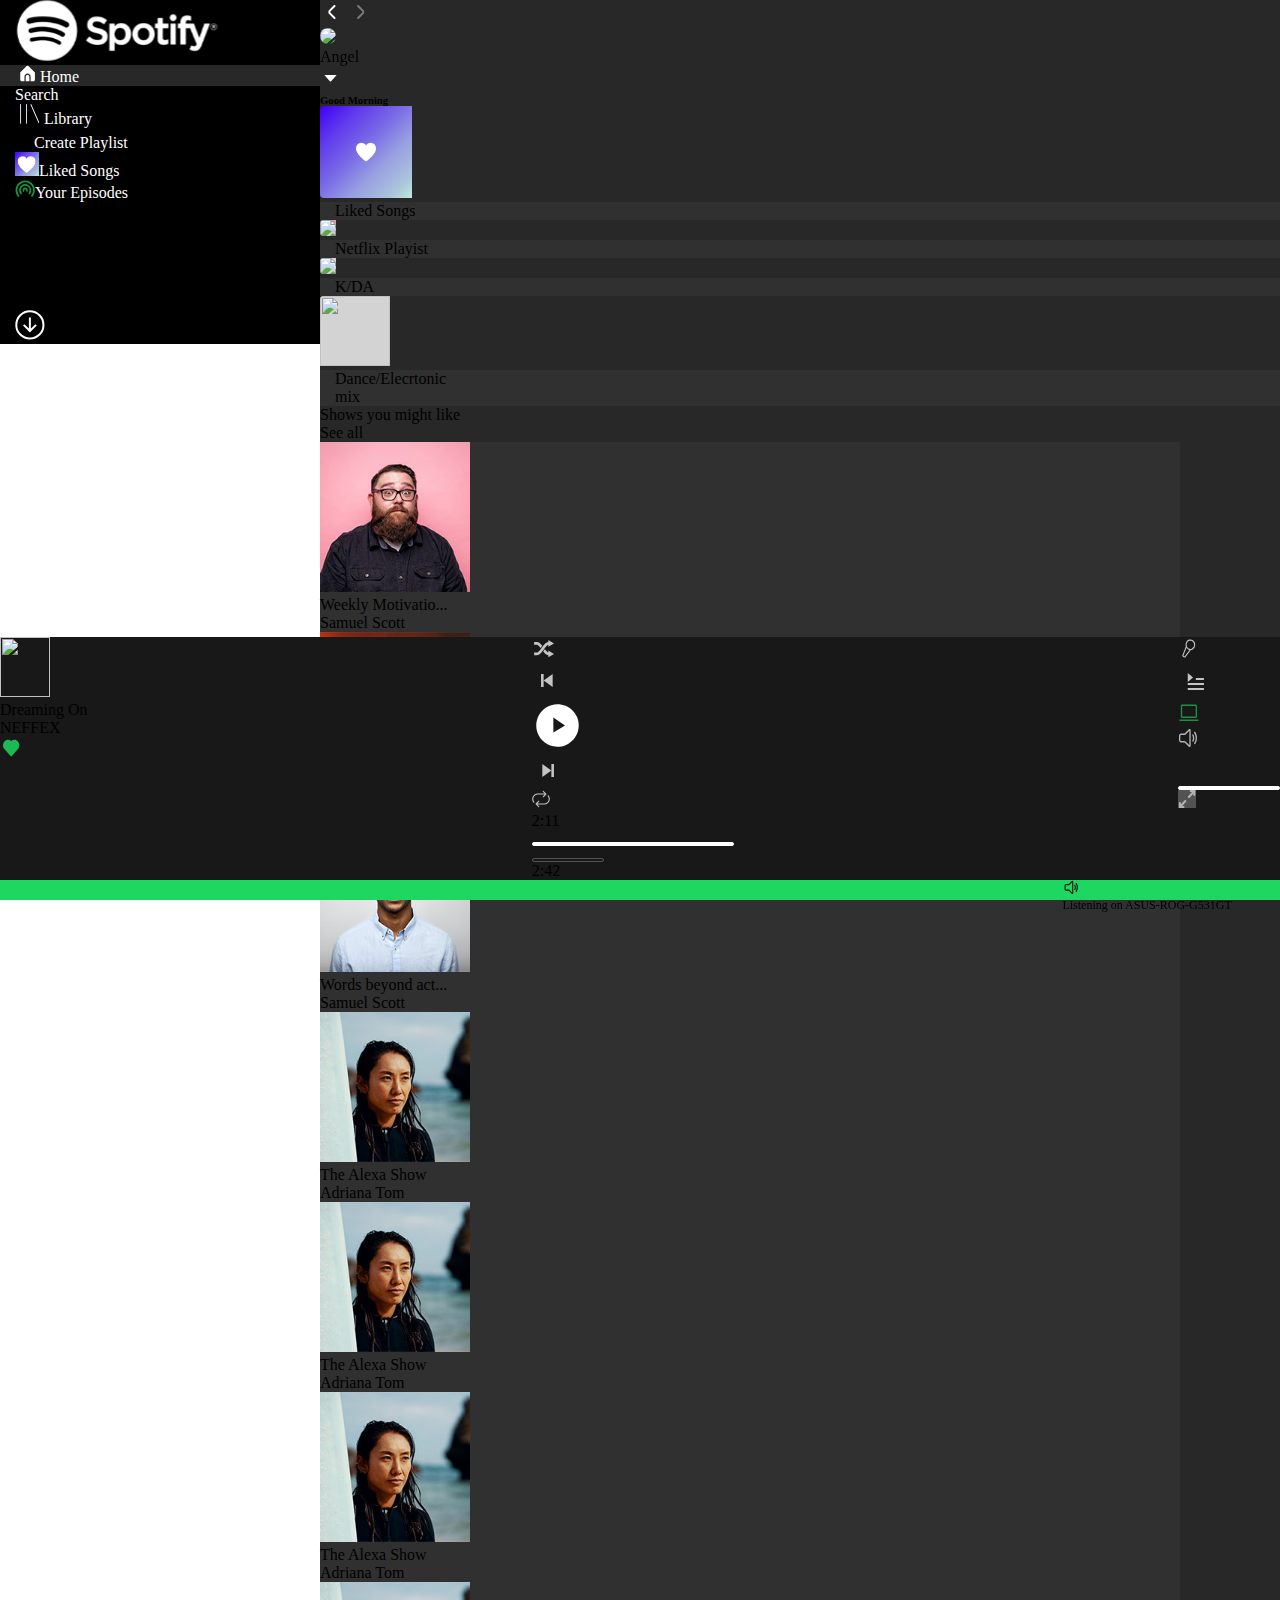
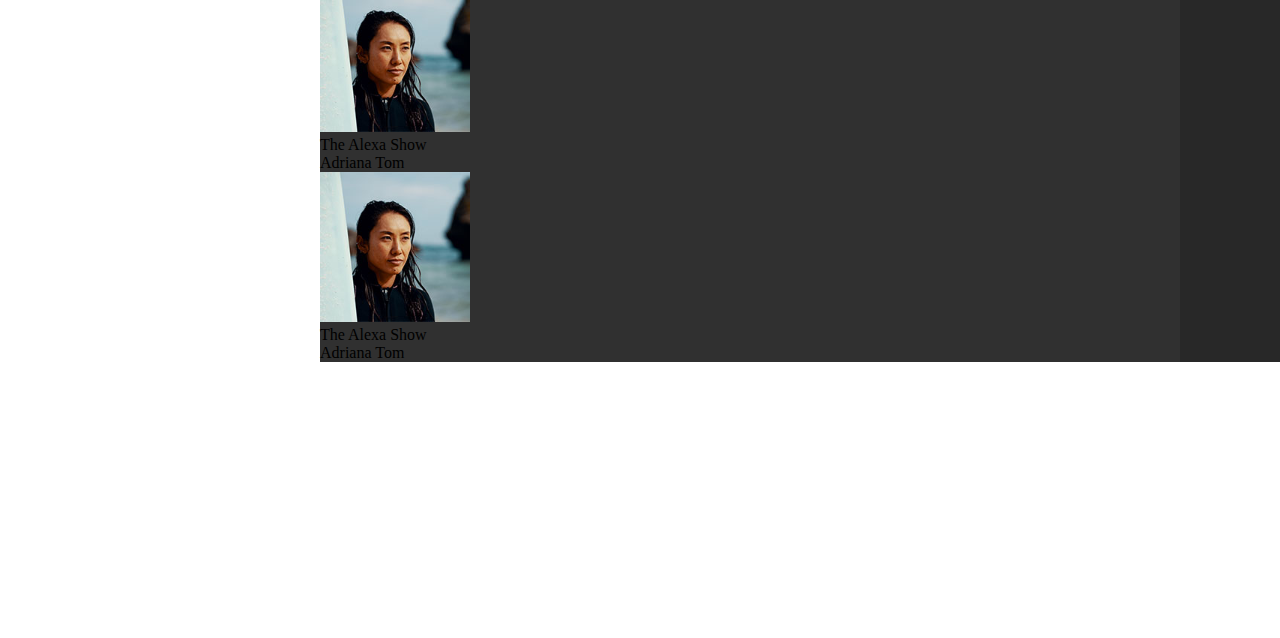
==== commit f1ecbf4e: "added" ====
--- a/index.html
+++ b/index.html
@@ -88,8 +88,8 @@
 </nav>
         </div>
         <div class="bigbox">
-         <div>
- <div class="d-flex justify-content-between  bg-dark navbarfixed">
+         <div class="navbarfixed">
+ <div class="d-flex justify-content-between  bg-dark">
         <div class="mx-1" >
           <svg xmlns="http://www.w3.org/2000/svg" width="24" height="24" viewBox="0 0 24 24" fill="none">
             <path d="M10.5999 12.7101C10.5061 12.6171 10.4317 12.5065 10.381 12.3846C10.3302 12.2628 10.3041 12.1321 10.3041 12.0001C10.3041 11.868 10.3302 11.7373 10.381 11.6155C10.4317 11.4936 10.5061 11.383 10.5999 11.2901L15.1899 6.71006C15.2836 6.6171 15.358 6.5065 15.4088 6.38464C15.4595 6.26278 15.4857 6.13207 15.4857 6.00006C15.4857 5.86805 15.4595 5.73734 15.4088 5.61548C15.358 5.49362 15.2836 5.38302 15.1899 5.29006C15.0025 5.10381 14.749 4.99927 14.4849 4.99927C14.2207 4.99927 13.9672 5.10381 13.7799 5.29006L9.18986 9.88006C8.62806 10.4426 8.3125 11.2051 8.3125 12.0001C8.3125 12.7951 8.62806 13.5576 9.18986 14.1201L13.7799 18.7101C13.9661 18.8948 14.2175 18.999 14.4799 19.0001C14.6115 19.0008 14.7419 18.9756 14.8638 18.9258C14.9856 18.8761 15.0964 18.8027 15.1899 18.7101C15.2836 18.6171 15.358 18.5065 15.4088 18.3846C15.4595 18.2628 15.4857 18.1321 15.4857 18.0001C15.4857 17.868 15.4595 17.7373 15.4088 17.6155C15.358 17.4936 15.2836 17.383 15.1899 17.2901L10.5999 12.7101Z" fill="white"/>
@@ -106,7 +106,8 @@
         </svg>
  </div>
     </div>
-</div>
+         </div>
+         <div class="body-home">
  <h6 class="text-white fs-5 ms-4  ">Good Morning</h6>
    <div class="d-flex flex-wrap">
   <div class="d-flex">
@@ -146,7 +147,7 @@
   </div>
   <div class="d-flex flex-wrap justify-content-evenly ms-4 marginright">
     <div class="imgbg px-3 pt-3">
-    <a href="./playlist.htm1"><img height=150 src="./assets/man-1.png"/></a>
+      <a href="./playlist.html"><img height="150" src="./assets/man-1.png"/></a>
     <div class="fs-6 text-white">Weekly Motivatio...</div>
     <div class="fs-6 text-secondary">Samuel Scott</div>
  </div>
@@ -166,7 +167,7 @@
     <div class="fs-6 text-secondary">Adriana Tom</div>
 </div>
 <div class="imgbg px-3 pt-3 mt-3">
-<a href="./playlist.htm1" ><img height="150" src="./assets/man-4.png"/></a>
+<a href="./playlist.html" ><img height="150" src="./assets/man-4.png"/></a>
 <div class="fs-5 text-white">The Alexa Show</div>
 <div class="fs-6  text-secondary">Adriana Tom</div>
 </div>
@@ -187,8 +188,8 @@
 </div>
 </div>
       </div>
-    
-    </div>
+    </div>
+        </div>
     </div>
     <div class="footer">
       <div class="footer-1">
@@ -272,7 +273,7 @@
      </div>
      <div class="limit3 ms-3"></div>
      <div>
-      <img  class="mt-4 mx-3 assetsimg "src="./assets/Group.svg"/>
+      <img  class="mt-4 mx-3 assetsimg " src="./assets/Group.svg"/>
      </div>
       </div>
       </div>
--- a/style.css
+++ b/style.css
@@ -43,6 +43,8 @@
 }
 .footer {
   height: 20%;
+  position:sticky;
+    bottom:0px;
 }
 .home {
   height: 100%;
@@ -103,11 +105,11 @@
 .marginright{
   margin-right: 100px;
 }
-/* .navbarfixed{
-  position:fixed;
-  display: flex;
-  justify-content: space-between;
-}*/
+ .navbarfixed{
+  position:sticky;
+  top:0px;
+ }
+  
 .footer-2{
   width:100%;
   height:20px;
